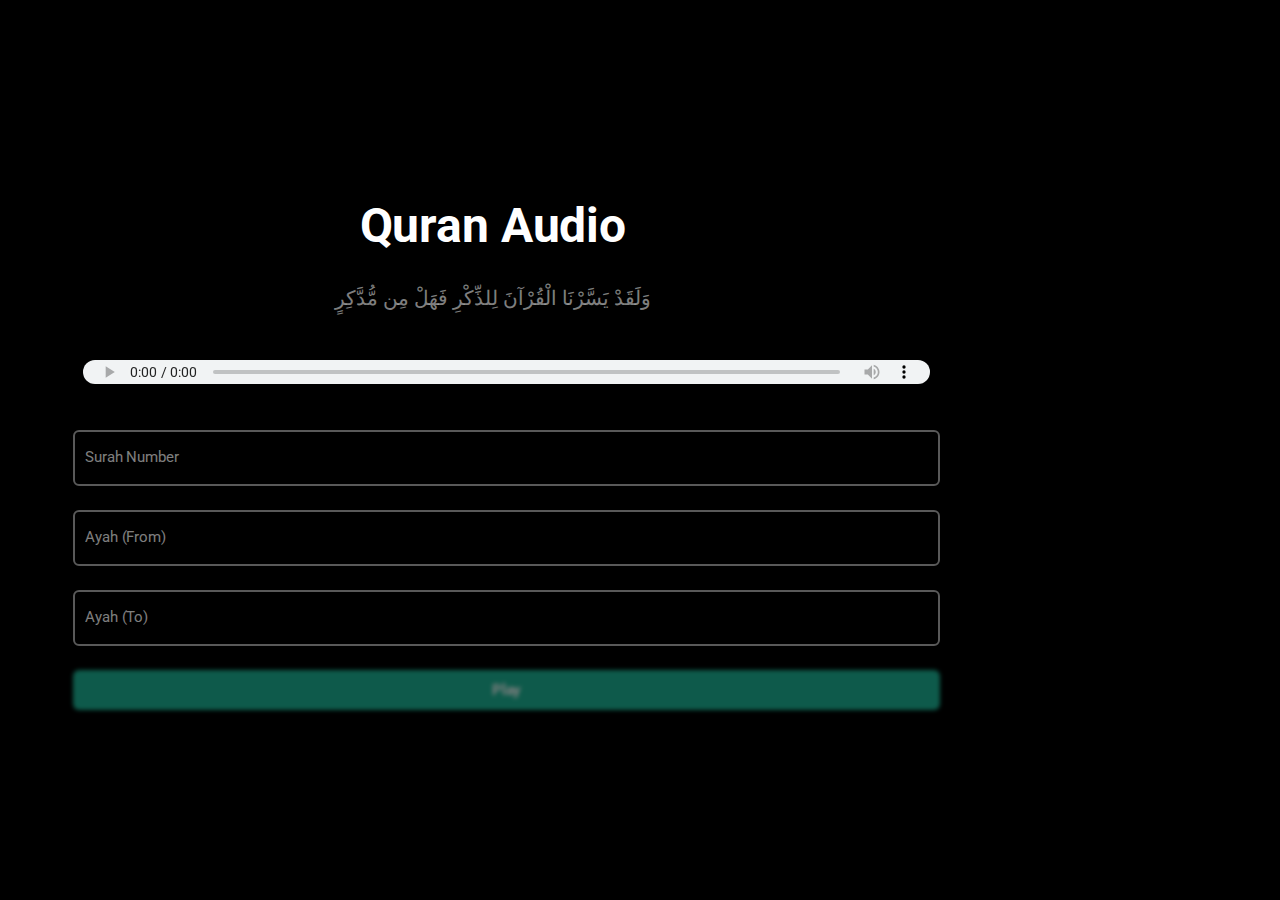
==== index.html @ e2d154de "Initial commit" ====
<!DOCTYPE HTML>
<html>
	<head>
		<title>Quran Audio</title>
		<meta charset="utf-8" />
		<meta name="viewport" content="width=device-width, initial-scale=1, user-scalable=no" />
		<!--[if lte IE 8]><script src="assets/js/ie/html5shiv.js"></script><![endif]-->
		<link rel="stylesheet" href="css/styles.css" />
	</head>
	<body>

		<!-- Header -->
			<header id="header">
				<h1>Quran Audio</h1>
				<p>وَلَقَدْ يَسَّرْنَا الْقُرْآنَ لِلذِّكْرِ فَهَلْ مِن مُّدَّكِرٍ</p>
			</header>

		<!-- Signup Form -->
			<!--form id="signup-form" action="#"-->
				<div class="container">
				<ul>


				<li>
				<div class="grid grid-2">
				<audio  id="AudPlayer" controls preload="auto"></audio>
				</div>
			</li>

				<li>
				<div class="grid grid-2">
				<input id="surah" type="text" placeholder="Surah Number" required onkeyup="chkVals()">
				</div>
				</li>

				<li>
				<div class="grid grid-2">
				<input id="ayaFrm" type="text" placeholder="Ayah (From)" required onkeyup="chkVals()">
				</div>
				</li>

				<li>
				<div class="grid grid-2">
				<input id="ayaTo" type="text" placeholder="Ayah (To)" onfocus="this.value = this.value;">
				</div>
				</li>

				<li>
				<div id="playBtnDiv" class="grid grid-2">
				<input id="playBtn" type="submit" value="Play" onclick="startPlaying()" disabled/>
				</div>
				</li>

        <li>
				<div id="stpBtnDiv" class="grid grid-2">
				<input id="stopBtn" type="submit" value="Stop" onclick="stopAud()" display="none"/>
				</div>
				</li>
			</div>
			<!--ul class="playlist" hidden>
					<li audiourl="http://everyayah.com/data/Alafasy_64kbps/001001.mp3"  artist="Artist 1">0111.mp3</li>
					<li audiourl="http://everyayah.com/data/Alafasy_64kbps/001002.mp3"  artist="Artist 2">02.mp3</li>
					<li audiourl="http://everyayah.com/data/Alafasy_64kbps/001003.mp3"  artist="Artist 3">03.mp3</li>
					<li audiourl="http://everyayah.com/data/Alafasy_64kbps/001004.mp3"  artist="Artist 4">04.mp3</li>
					<li audiourl="http://everyayah.com/data/Alafasy_64kbps/001005.mp3"  artist="Artist 5">05.mp3</li>
					<li audiourl="http://everyayah.com/data/Alafasy_64kbps/001006.mp3"  artist="Artist 6">06.mp3</li>
					<li audiourl="http://everyayah.com/data/Alafasy_64kbps/001007.mp3"  artist="Artist 7">07.mp3</li>
			</ul-->







			<!--[if lte IE 8]><script src="assets/js/ie/respond.min.js"></script><![endif]-->
			<script src="js/scripts.js"></script>

	</body>
</html>
---- css/styles.css ----
@import url(font-awesome.min.css);
@import url("http://fonts.googleapis.com/css?family=Roboto:400,700");

/*
	Eventually by HTML5 UP
	html5up.net | @n33co
	Free for personal and commercial use under the CCA 3.0 license (html5up.net/license)
*/

/* Reset */

:root {
--white: #afafaf;
--red: #e31b23;
--bodyColor: #292a2b;
--borderFormEls: hsl(0, 0%, 10%);
--bgFormEls: hsl(0, 0%, 14%);
--bgFormElsFocus: hsl(0, 7%, 20%);
}

	html, body, div, span, applet, object, iframe, h1, h2, h3, h4, h5, h6, p, blockquote, pre, a, abbr, acronym, address, big, cite, code, del, dfn, em, img, ins, kbd, q, s, samp, small, strike, strong, sub, sup, tt, var, b, u, i, center, dl, dt, dd, ol, ul, li, fieldset, form, label, legend, table, caption, tbody, tfoot, thead, tr, th, td, article, aside, canvas, details, embed, figure, figcaption, footer, header, hgroup, menu, nav, output, ruby, section, summary, time, mark, audio, video {
		margin: 0;
		padding: 0;
		border: 0;
		font-size: 100%;
		font: inherit;
		vertical-align: baseline;
	}

	article, aside, details, figcaption, figure, footer, header, hgroup, menu, nav, section {
		display: block;
	}

	body {
		line-height: 1;
	}

	ol, ul {
		list-style: none;
	}

	blockquote, q {
		quotes: none;
	}

	blockquote:before, blockquote:after, q:before, q:after {
		content: '';
		content: none;
	}

	table {
		border-collapse: collapse;
		border-spacing: 0;
	}

	body {
		-webkit-text-size-adjust: none;
	}

/* Box Model */

	*, *:before, *:after {
		-moz-box-sizing: border-box;
		-webkit-box-sizing: border-box;
		box-sizing: border-box;
	}

/* Basic */

	@-ms-viewport {
		width: device-width;
	}

	body {
		-ms-overflow-style: scrollbar;
	}

	@media screen and (max-width: 480px) {

		html, body {
			min-width: 320px;
		}

	}

	html, body {
		height: 100%;
		overflow-x: hidden;
		width: 100%;
	}

		@media screen and (max-height: 640px) {

			html, body {
				height: auto;
				min-height: 100%;
			}

		}

	body {
		display: -moz-flex;
		display: -webkit-flex;
		display: -ms-flex;
		display: flex;
		-moz-flex-direction: column;
		-webkit-flex-direction: column;
		-ms-flex-direction: column;
		flex-direction: column;
		-moz-justify-content: center;
		-webkit-justify-content: center;
		-ms-justify-content: center;
		justify-content: center;
		background-color: #000;
		padding: 6em 4em 4em 4em;
	}

		body > * {
			position: relative;
			z-index: 2;
		}

		body.is-loading *, body.is-loading *:before, body.is-loading *:after {
			-moz-animation: none !important;
			-webkit-animation: none !important;
			-ms-animation: none !important;
			animation: none !important;
			-moz-transition: none !important;
			-webkit-transition: none !important;
			-ms-transition: none !important;
			transition: none !important;
		}

		@media screen and (max-width: 1680px) {

			body {
				padding: 6em 3.5em 3.5em 3.5em;
			}

		}

		@media screen and (max-width: 736px) {

			body {
				padding: 5em 2em 2em 2em;
			}

		}

		@media screen and (max-width: 360px) {

			body {
				padding: 5em 1.25em 1.25em 1.25em;
			}

		}

/* BG */

	#bg {
		-moz-transition: opacity 2s ease-in-out;
		-webkit-transition: opacity 2s ease-in-out;
		-ms-transition: opacity 2s ease-in-out;
		transition: opacity 2s ease-in-out;
		height: 100%;
		left: 0;
		opacity: 0.25;
		position: fixed;
		top: 0;
		width: 100%;
		z-index: 1;
	}

		#bg div {
			-moz-transition: opacity 3s ease, visibility 3s;
			-webkit-transition: opacity 3s ease, visibility 3s;
			-ms-transition: opacity 3s ease, visibility 3s;
			transition: opacity 3s ease, visibility 3s;
			background-size: cover;
			height: 100%;
			left: 0;
			opacity: 0;
			position: absolute;
			top: 0;
			visibility: hidden;
			width: 150%;
		}

			#bg div.visible {
				-moz-animation: bg 45s linear infinite;
				-webkit-animation: bg 45s linear infinite;
				-ms-animation: bg 45s linear infinite;
				animation: bg 45s linear infinite;
				opacity: 1;
				visibility: visible;
				z-index: 1;
			}

				#bg div.visible.top {
					z-index: 2;
				}

				@media screen and (max-width: 1280px) {

					#bg div.visible {
						-moz-animation: bg 29.25s linear infinite;
						-webkit-animation: bg 29.25s linear infinite;
						-ms-animation: bg 29.25s linear infinite;
						animation: bg 29.25s linear infinite;
					}

				}

				@media screen and (max-width: 736px) {

					#bg div.visible {
						-moz-animation: bg 18s linear infinite;
						-webkit-animation: bg 18s linear infinite;
						-ms-animation: bg 18s linear infinite;
						animation: bg 18s linear infinite;
					}

				}

			#bg div:only-child {
				-moz-animation-direction: alternate !important;
				-webkit-animation-direction: alternate !important;
				-ms-animation-direction: alternate !important;
				animation-direction: alternate !important;
			}

		body.is-loading #bg {
			opacity: 0;
		}

	@-moz-keyframes bg {
		0% {
			-moz-transform: translateX(0);
			-webkit-transform: translateX(0);
			-ms-transform: translateX(0);
			transform: translateX(0);
		}

		100% {
			-moz-transform: translateX(-25%);
			-webkit-transform: translateX(-25%);
			-ms-transform: translateX(-25%);
			transform: translateX(-25%);
		}
	}

	@-webkit-keyframes bg {
		0% {
			-moz-transform: translateX(0);
			-webkit-transform: translateX(0);
			-ms-transform: translateX(0);
			transform: translateX(0);
		}

		100% {
			-moz-transform: translateX(-25%);
			-webkit-transform: translateX(-25%);
			-ms-transform: translateX(-25%);
			transform: translateX(-25%);
		}
	}

	@-ms-keyframes bg {
		0% {
			-moz-transform: translateX(0);
			-webkit-transform: translateX(0);
			-ms-transform: translateX(0);
			transform: translateX(0);
		}

		100% {
			-moz-transform: translateX(-25%);
			-webkit-transform: translateX(-25%);
			-ms-transform: translateX(-25%);
			transform: translateX(-25%);
		}
	}

	@keyframes bg {
		0% {
			-moz-transform: translateX(0);
			-webkit-transform: translateX(0);
			-ms-transform: translateX(0);
			transform: translateX(0);
		}

		100% {
			-moz-transform: translateX(-25%);
			-webkit-transform: translateX(-25%);
			-ms-transform: translateX(-25%);
			transform: translateX(-25%);
		}
	}

/* Type */

	body, input, select, textarea {
		color: rgba(255, 255, 255, 0.75);
		font-family: "Roboto", sans-serif;
		font-size: 16pt;
		font-weight: 400;
		letter-spacing: -0.01em;
		line-height: 1.65em;
	}

		@media screen and (max-width: 1680px) {

			body, input, select, textarea {
				font-size: 12pt;
			}

		}

		@media screen and (max-width: 1280px) {

			body, input, select, textarea {
				font-size: 11pt;
			}

		}

		@media screen and (max-width: 980px) {

			body, input, select, textarea {
				font-size: 12pt;
			}

		}

		@media screen and (max-width: 736px) {

			body, input, select, textarea {
				font-size: 12pt;
			}

		}

		@media screen and (max-width: 480px) {

			body, input, select, textarea {
				font-size: 12pt;
			}

		}

	a {
		-moz-transition: border-bottom-color 0.2s ease, color 0.2s ease;
		-webkit-transition: border-bottom-color 0.2s ease, color 0.2s ease;
		-ms-transition: border-bottom-color 0.2s ease, color 0.2s ease;
		transition: border-bottom-color 0.2s ease, color 0.2s ease;
		border-bottom: dotted 1px rgba(255, 255, 255, 0.25);
		color: #1cb495;
		text-decoration: none;
	}

		a:hover {
			border-bottom-color: transparent;
			color: #1cb495 !important;
			text-decoration: none;
		}

	strong, b {
		color: #fff;
		font-weight: 700;
	}

	em, i {
		font-style: italic;
	}

	p {
		margin: 0 0 2em 0;
	}

	h1, h2, h3, h4, h5, h6 {
		color: #fff;
		font-weight: 700;
		line-height: 1em;
		margin: 0 0 1em 0;

	}

		h1 a, h2 a, h3 a, h4 a, h5 a, h6 a {
			color: inherit;
			text-decoration: none;
		}

	h1 {
		font-size: 2.5em;
		line-height: 1.25em;
		text-align: center;
		width: 75%;
	}

	h2 {
		font-size: 1.75em;
		line-height: 1.5em;
	}

	h3 {
		font-size: 1.35em;
		line-height: 1.5em;
	}

	h4 {
		font-size: 1.1em;
		line-height: 1.5em;
	}

	h5 {
		font-size: 0.9em;
		line-height: 1.5em;
	}

	h6 {
		font-size: 0.7em;
		line-height: 1.5em;
	}

	sub {
		font-size: 0.8em;
		position: relative;
		top: 0.5em;
	}

	sup {
		font-size: 0.8em;
		position: relative;
		top: -0.5em;
	}

	blockquote {
		border-left: solid 8px rgba(255, 255, 255, 0.35);
		font-style: italic;
		margin: 0 0 2em 0;
		padding: 0.5em 0 0.5em 2em;
	}

	code {
		background: rgba(255, 255, 255, 0.125);
		border-radius: 6px;
		border: solid 2px rgba(255, 255, 255, 0.35);
		font-family: "Courier New", monospace;
		font-size: 0.9em;
		margin: 0 0.25em;
		padding: 0.25em 0.65em;
	}

	pre {
		-webkit-overflow-scrolling: touch;
		font-family: "Courier New", monospace;
		font-size: 0.9em;
		margin: 0 0 2em 0;
	}

		pre code {
			display: block;
			line-height: 1.75em;
			padding: 1em 1.5em;
			overflow-x: auto;
		}

	hr {
		border: 0;
		border-bottom: solid 2px rgba(255, 255, 255, 0.35);
		margin: 2em 0;
	}

		hr.major {
			margin: 3em 0;
		}

/* Section/Article */

	section.special, article.special {
		text-align: center;
	}

	header p {
		color: rgba(255, 255, 255, 0.5);
		position: relative;
		margin: 0 0 1.5em 0;
		text-align: center;
		width: 75%;
	}

	header h2 + p {
		font-size: 1.25em;
		margin-top: -1em;
		line-height: 1.5em;
	}

	header h3 + p {
		font-size: 1.1em;
		margin-top: -0.8em;
		line-height: 1.5em;
	}

	header h4 + p,
	header h5 + p,
	header h6 + p {
		font-size: 0.9em;
		margin-top: -0.6em;
		line-height: 1.5em;
	}

	@media screen and (max-width: 980px) {

		header br {
			display: none;
		}

	}

	@media screen and (max-width: 736px) {

		header br {
			display: inline;
		}

	}

	@media screen and (max-width: 480px) {

		header br {
			display: none;
		}

	}

/* Icon */

	.icon {
		text-decoration: none;
		border-bottom: none;
		position: relative;
	}

		.icon:before {
			-moz-osx-font-smoothing: grayscale;
			-webkit-font-smoothing: antialiased;
			font-family: FontAwesome;
			font-style: normal;
			font-weight: normal;
			text-transform: none !important;
		}

		.icon > .label {
			display: none;
		}

/* List */

	ol {
		list-style: decimal;
		margin: 0 0 2em 0;
		padding-left: 1.25em;
	}

		ol li {
			padding-left: 0.25em;
		}

	ul {
		list-style: disc;
		margin: 0 0 2em 0;
		padding-left: 1em;
	}

		ul li {
			padding-left: 0.5em;
		}

		ul.icons {
			cursor: default;
			list-style: none;
			padding-left: 0;
		}

			ul.icons li {
				display: inline-block;
				padding: 0 1em 0 0;
			}

				ul.icons li:last-child {
					padding-right: 0;
				}

				ul.icons li .icon:before {
					font-size: 1.25em;
				}

				ul.icons li a {
					color: inherit;
				}

/* Form */

	form {
		margin: 0 0 2em 0;
	}

		form .message {
			text-decoration: none;
			-moz-transition: opacity 0.2s ease-in-out, -moz-transform 0.2s ease-in-out;
			-webkit-transition: opacity 0.2s ease-in-out, -webkit-transform 0.2s ease-in-out;
			-ms-transition: opacity 0.2s ease-in-out, -ms-transform 0.2s ease-in-out;
			transition: opacity 0.2s ease-in-out, transform 0.2s ease-in-out;
			-moz-transform: scale(1.05);
			-webkit-transform: scale(1.05);
			-ms-transform: scale(1.05);
			transform: scale(1.05);
			height: 2.75em;
			line-height: 2.75em;
			opacity: 0;
		}

			form .message:before {
				-moz-osx-font-smoothing: grayscale;
				-webkit-font-smoothing: antialiased;
				font-family: FontAwesome;
				font-style: normal;
				font-weight: normal;
				text-transform: none !important;
			}

			form .message:before {
				margin-right: 0.5em;
			}

			form .message.visible {
				-moz-transform: scale(1);
				-webkit-transform: scale(1);
				-ms-transform: scale(1);
				transform: scale(1);
				opacity: 1;
			}

			form .message.success {
				color: #1cb495;
			}

				form .message.success:before {
					content: '\f00c';
				}

			form .message.failure {
				color: #ff2361;
			}

				form .message.failure:before {
					content: '\f119';
				}

	label {
		color: #fff;
		display: block;
		font-size: 0.9em;
		font-weight: 700;
		margin: 0 0 1em 0;
	}

	@-moz-keyframes focus {
		0% {
			-moz-transform: scale(1);
			-webkit-transform: scale(1);
			-ms-transform: scale(1);
			transform: scale(1);
		}

		50% {
			-moz-transform: scale(1.025);
			-webkit-transform: scale(1.025);
			-ms-transform: scale(1.025);
			transform: scale(1.025);
		}

		100% {
			-moz-transform: scale(1);
			-webkit-transform: scale(1);
			-ms-transform: scale(1);
			transform: scale(1);
		}
	}

	@-webkit-keyframes focus {
		0% {
			-moz-transform: scale(1);
			-webkit-transform: scale(1);
			-ms-transform: scale(1);
			transform: scale(1);
		}

		50% {
			-moz-transform: scale(1.025);
			-webkit-transform: scale(1.025);
			-ms-transform: scale(1.025);
			transform: scale(1.025);
		}

		100% {
			-moz-transform: scale(1);
			-webkit-transform: scale(1);
			-ms-transform: scale(1);
			transform: scale(1);
		}
	}

	@-ms-keyframes focus {
		0% {
			-moz-transform: scale(1);
			-webkit-transform: scale(1);
			-ms-transform: scale(1);
			transform: scale(1);
		}

		50% {
			-moz-transform: scale(1.025);
			-webkit-transform: scale(1.025);
			-ms-transform: scale(1.025);
			transform: scale(1.025);
		}

		100% {
			-moz-transform: scale(1);
			-webkit-transform: scale(1);
			-ms-transform: scale(1);
			transform: scale(1);
		}
	}

	@keyframes focus {
		0% {
			-moz-transform: scale(1);
			-webkit-transform: scale(1);
			-ms-transform: scale(1);
			transform: scale(1);
		}

		50% {
			-moz-transform: scale(1.025);
			-webkit-transform: scale(1.025);
			-ms-transform: scale(1.025);
			transform: scale(1.025);
		}

		100% {
			-moz-transform: scale(1);
			-webkit-transform: scale(1);
			-ms-transform: scale(1);
			transform: scale(1);
		}
	}

	input[type="text"],
	input[type="password"],
	input[type="email"],
	select,
	textarea {
		-moz-appearance: none;
		-webkit-appearance: none;
		-ms-appearance: none;
		appearance: none;
		-moz-transform: scale(1);
		-webkit-transform: scale(1);
		-ms-transform: scale(1);
		transform: scale(1);
		-moz-transition: border-color 0.2s ease, background-color 0.2s ease;
		-webkit-transition: border-color 0.2s ease, background-color 0.2s ease;
		-ms-transition: border-color 0.2s ease, background-color 0.2s ease;
		transition: border-color 0.2s ease, background-color 0.2s ease;
		background-color: transparent;
		border-radius: 6px;
		border: none;
		border: solid 2px rgba(255, 255, 255, 0.35);
		color: inherit;
		display: block;
		outline: 0;
		padding: 0 1em;
		text-decoration: none;
		width: 100%;
	}

		input[type="text"]:invalid,
		input[type="password"]:invalid,
		input[type="email"]:invalid,
		select:invalid,
		textarea:invalid {
			box-shadow: none;
		}

		input[type="text"]:focus,
		input[type="password"]:focus,
		input[type="email"]:focus,
		select:focus,
		textarea:focus {
			-moz-animation: focus 0.1s;
			-webkit-animation: focus 0.1s;
			-ms-animation: focus 0.1s;
			animation: focus 0.1s;
			background-color: rgba(255, 255, 255, 0.125);
			border-color: #1cb495;
		}

	.select-wrapper {
		text-decoration: none;
		display: block;
		position: relative;
	}

		.select-wrapper:before {
			-moz-osx-font-smoothing: grayscale;
			-webkit-font-smoothing: antialiased;
			font-family: FontAwesome;
			font-style: normal;
			font-weight: normal;
			text-transform: none !important;
		}

		.select-wrapper:before {
			color: rgba(255, 255, 255, 0.35);
			content: '\f078';
			display: block;
			height: 2.75em;
			line-height: 2.75em;
			pointer-events: none;
			position: absolute;
			right: 0;
			text-align: center;
			top: 0;
			width: 2.75em;
		}

		.select-wrapper select::-ms-expand {
			display: none;
		}

	input[type="text"],
	input[type="password"],
	input[type="email"],
	input[type="submit"],
	audio,
	select {
		width: 75%;
		line-height: 1.5;
		padding: 15px 10px;
		transition: background-color 0.3s cubic-bezier(0.57, 0.21, 0.69, 1.25),
		 transform 0.3s cubic-bezier(0.57, 0.21, 0.69, 1.25);
	}



	textarea {
		padding: 0.75em 1em;
	}

	input[type="checkbox"],
	input[type="radio"] {
		-moz-appearance: none;
		-webkit-appearance: none;
		-ms-appearance: none;
		appearance: none;
		display: block;
		float: left;
		margin-right: -2em;
		opacity: 0;
		width: 1em;
		z-index: -1;
	}

		input[type="checkbox"] + label,
		input[type="radio"] + label {
			text-decoration: none;
			color: rgba(255, 255, 255, 0.75);
			cursor: pointer;
			display: inline-block;
			font-size: 1em;
			font-weight: 400;
			padding-left: 2.4em;
			padding-right: 0.75em;
			position: relative;
		}

			input[type="checkbox"] + label:before,
			input[type="radio"] + label:before {
				-moz-osx-font-smoothing: grayscale;
				-webkit-font-smoothing: antialiased;
				font-family: FontAwesome;
				font-style: normal;
				font-weight: normal;
				text-transform: none !important;
			}

			input[type="checkbox"] + label:before,
			input[type="radio"] + label:before {
				background: rgba(255, 255, 255, 0.125);
				border-radius: 6px;
				border: solid 2px rgba(255, 255, 255, 0.35);
				content: '';
				display: inline-block;
				height: 1.65em;
				left: 0;
				line-height: 1.58125em;
				position: absolute;
				text-align: center;
				top: 0;
				width: 1.65em;
			}

		input[type="checkbox"]:checked + label:before,
		input[type="radio"]:checked + label:before {
			background: #1cb495;
			border-color: #1cb495;
			color: #ffffff;
			content: '\f00c';
		}

		input[type="checkbox"]:focus + label:before,
		input[type="radio"]:focus + label:before {
			border-color: #1cb495;
			box-shadow: 0 0 0 2px #1cb495;
		}

	input[type="checkbox"] + label:before {
		border-radius: 6px;
	}

	input[type="radio"] + label:before {
		border-radius: 100%;
	}

	::-webkit-input-placeholder {
		color: rgba(255, 255, 255, 0.5) !important;
		opacity: 1.0;
	}

	:-moz-placeholder {
		color: rgba(255, 255, 255, 0.5) !important;
		opacity: 1.0;
	}

	::-moz-placeholder {
		color: rgba(255, 255, 255, 0.5) !important;
		opacity: 1.0;
	}

	:-ms-input-placeholder {
		color: rgba(255, 255, 255, 0.5) !important;
		opacity: 1.0;
	}

	.formerize-placeholder {
		color: rgba(255, 255, 255, 0.5) !important;
		opacity: 1.0;
	}

/* Button */

	input[type="submit"],
	input[type="reset"],
	input[type="button"] {
		-moz-appearance: none;
		-webkit-appearance: none;
		-ms-appearance: none;
		appearance: none;
		-moz-transition: background-color 0.2s ease-in-out, color 0.2s ease-in-out, opacity 0.2s ease-in-out;
		-webkit-transition: background-color 0.2s ease-in-out, color 0.2s ease-in-out, opacity 0.2s ease-in-out;
		-ms-transition: background-color 0.2s ease-in-out, color 0.2s ease-in-out, opacity 0.2s ease-in-out;
		transition: background-color 0.2s ease-in-out, color 0.2s ease-in-out, opacity 0.2s ease-in-out;
		background-color: #1cb495;
		border-radius: 6px;
		border: 0;
		color: #ffffff !important;
		cursor: pointer;
		display: inline-block;
		font-weight: 700;
		height: 2.75em;
		line-height: 2.75em;
		padding: 0 1.125em;
		text-align: center;
		text-decoration: none;
		white-space: nowrap;
	}

		input[type="submit"]:hover,
		input[type="reset"]:hover,
		input[type="button"]:hover {
			background-color: #1fcaa7;
		}

		input[type="submit"]:active,
		input[type="reset"]:active,
		input[type="button"]:active{
			background-color: #199e83;
		}

		input[type="submit"].disabled, input[type="submit"]:disabled,
		input[type="reset"].disabled,
		input[type="reset"]:disabled,
		input[type="button"].disabled,
		input[type="button"]:disabled {
			opacity: 0.5;
		}

		@media screen and (max-width: 480px) {

			input[type="submit"],
			input[type="reset"],
			input[type="button"] {
				padding: 0;
			}

		}

/* Header */

	#header h1 {
		font-size: 3.25em;
		margin: 0 0 0.55em 0;
	}

	#header p {
		font-size: 1.35em;
		line-height: 1.65em;
	}

	#header a {
		color: inherit;
	}

	@media screen and (max-width: 736px) {

		#header h1 {
			font-size: 2em;
		}

		#header p {
			font-size: 1em;
		}

	}

	@media screen and (max-width: 480px) {

		#header {
			margin: 0 0 1em 0;
		}

	}

/* Signup Form */

	#signup-form {
		display: -moz-flex;
		display: -webkit-flex;
		display: -ms-flex;
		display: flex;
		position: relative;
	}

		#signup-form input[type="text"],
		#signup-form input[type="password"],
		#signup-form input[type="email"] {
			width: 18em;
		}

		#signup-form > * {
			margin: 0 0 0 1em;
		}

		#signup-form > :first-child {
			margin: 0 0 0 0;
		}

		@media screen and (max-width: 480px) {

			#signup-form {
				-moz-flex-direction: column;
				-webkit-flex-direction: column;
				-ms-flex-direction: column;
				flex-direction: column;
			}

				#signup-form input[type="type"],
				#signup-form input[type="password"],
				#signup-form input[type="email"] {
					width: 100%;
				}

				#signup-form > * {
					margin: 1.25em 0 0 0;
				}

				#signup-form .message {
					bottom: -1.5em;
					font-size: 0.9em;
					height: 1em;
					left: 0;
					line-height: inherit;
					margin-top: 0;
					position: absolute;
				}

		}

/* Footer */

	#footer {
		-moz-transition: opacity 0.5s ease-in-out;
		-webkit-transition: opacity 0.5s ease-in-out;
		-ms-transition: opacity 0.5s ease-in-out;
		transition: opacity 0.5s ease-in-out;
		bottom: 4em;
		color: rgba(255, 255, 255, 0.5);
		left: 4em;
		opacity: 0.5;
		position: absolute;
	}

		#footer .icons {
			margin: 0 0 0.5em 0;
		}

		#footer .copyright {
			font-size: 0.8em;
			list-style: none;
			padding: 0;
		}

			#footer .copyright li {
				border-left: solid 1px rgba(255, 255, 255, 0.25);
				display: inline-block;
				line-height: 1em;
				margin: 0 0 0 0.75em;
				padding: 0 0 0 0.75em;
			}

				#footer .copyright li:first-child {
					border-left: 0;
					margin-left: 0;
					padding-left: 0;
				}

			#footer .copyright a {
				color: inherit;
			}

		#footer:hover {
			opacity: 1;
		}

		#footer > :last-child {
			margin-bottom: 0;
		}

		@media screen and (max-width: 1680px) {

			#footer {
				bottom: 3.5em;
				left: 3.5em;
			}

		}

		@media screen and (max-width: 736px) {

			#footer {
				bottom: 2em;
				left: 2em;
			}

		}

		@media screen and (max-width: 360px) {

			#footer {
				bottom: 1.25em;
				left: 1.25em;
			}

		}

		@media screen and (max-height: 640px) {

			#footer {
				bottom: auto;
				left: auto;
				margin: 1em 0 0 0;
				position: relative;
			}

		}


		/* COMMENT
		–––––––––––––––––––––––––––––––––––––––––––––––––– */
		ul {
list-style: none;
}

li a{color:#eeeedd;background:#333;padding:5px;display:block;}
li a:hover{text-decoration:none;}

li,
.grid > *:not(:last-child) {
margin-bottom: 1.5rem;
}

button {
font-family: inherit;
font-size: 100%;
}

button {
cursor: pointer;
}

button {
width: 100%;
line-height: 1.5;
padding: 15px 10px;
border: 1px solid var(--borderFormEls);
color: var(--white);
background: #199e83;
transition: background-color 0.3s cubic-bezier(0.57, 0.21, 0.69, 1.25),
 transform 0.3s cubic-bezier(0.57, 0.21, 0.69, 1.25);
}


 *:disabled {
cursor: default;
filter: blur(2px);
}



button:disabled {
	opacity: 0.5;
}

button:active{
			background-color: #199e83;
		}

		button:hover {
			background-color: #1fcaa7;
		}


		/* COMMENT
–––––––––––––––––––––––––––––––––––––––––––––––––– */
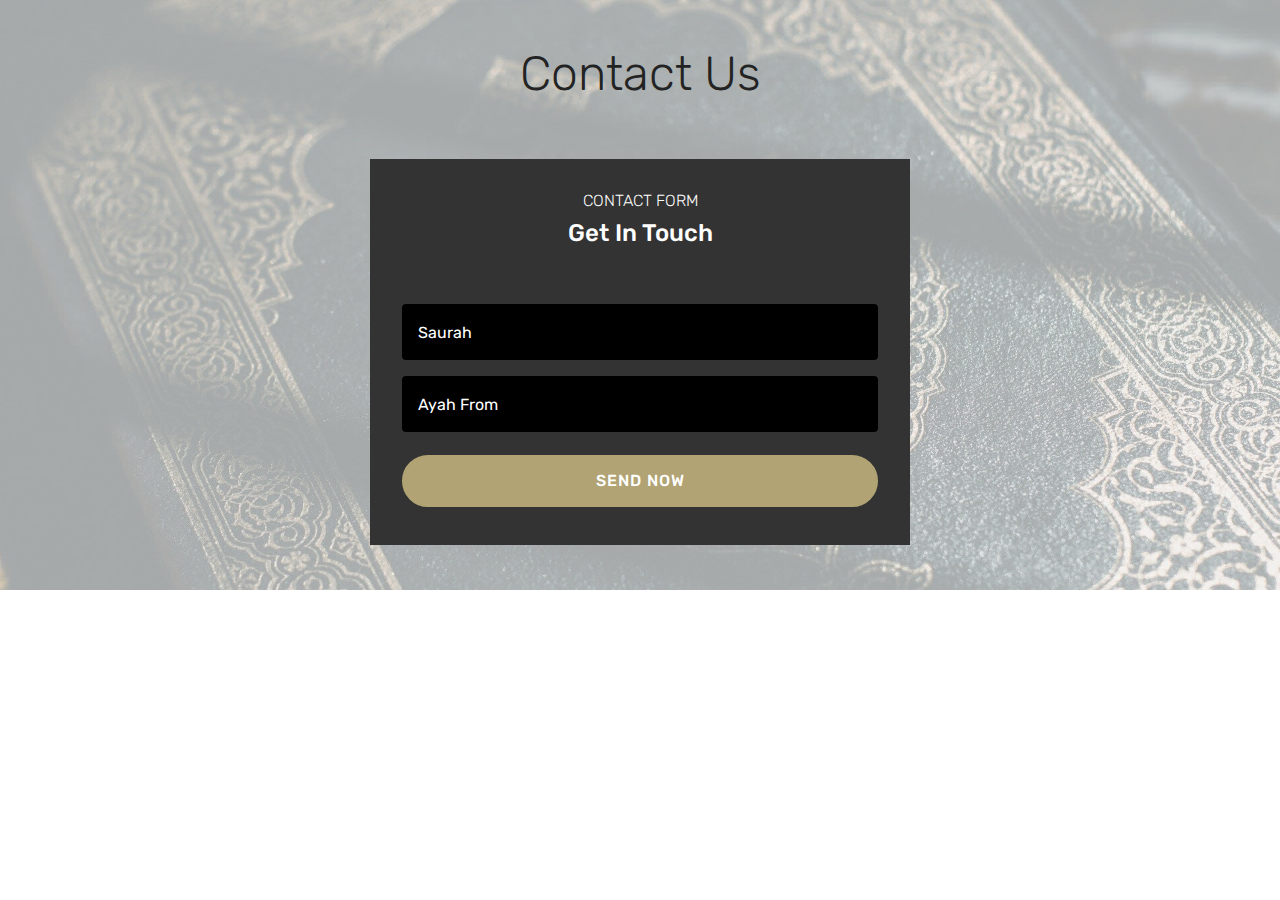
==== commit 7653c173: "ver3-1" ====
--- a/index.html
+++ b/index.html
@@ -1,80 +1,82 @@
-<!DOCTYPE HTML>
-<html>
-	<head>
-		<title>Quran Audio</title>
-		<meta charset="utf-8" />
-		<meta name="viewport" content="width=device-width, initial-scale=1, user-scalable=no" />
-		<!--[if lte IE 8]><script src="assets/js/ie/html5shiv.js"></script><![endif]-->
-		<link rel="stylesheet" href="css/styles.css" />
-	</head>
-	<body>
+<!DOCTYPE html>
+<html  >
+<head>
+  <!-- Site made with Mobirise Website Builder v4.11.6, https://mobirise.com -->
+  <meta charset="UTF-8">
+  <meta http-equiv="X-UA-Compatible" content="IE=edge">
+  <meta name="generator" content="Mobirise v4.11.6, mobirise.com">
+  <meta name="viewport" content="width=device-width, initial-scale=1, minimum-scale=1">
+  <link rel="shortcut icon" href="assets/images/logo4.png" type="image/x-icon">
+  <meta name="description" content="">
+  
+  <title>Home</title>
+  <link rel="stylesheet" href="assets/bootstrap/css/bootstrap.min.css">
+  <link rel="stylesheet" href="assets/bootstrap/css/bootstrap-grid.min.css">
+  <link rel="stylesheet" href="assets/bootstrap/css/bootstrap-reboot.min.css">
+  <link rel="stylesheet" href="assets/tether/tether.min.css">
+  <link rel="stylesheet" href="assets/theme/css/style.css">
+  <link rel="preload" as="style" href="assets/mobirise/css/mbr-additional.css"><link rel="stylesheet" href="assets/mobirise/css/mbr-additional.css" type="text/css">
+  
+  
+  
+</head>
+<body>
+  <section class="extForm cid-rMYNQWbevN" id="extForm9-0">
 
-		<!-- Header -->
-			<header id="header">
-				<h1>Quran Audio</h1>
-				<p>وَلَقَدْ يَسَّرْنَا الْقُرْآنَ لِلذِّكْرِ فَهَلْ مِن مُّدَّكِرٍ</p>
-			</header>
+    
 
-		<!-- Signup Form -->
-			<!--form id="signup-form" action="#"-->
-				<div class="container">
-				<ul>
+    <div class="mbr-overlay" style="opacity: 0.6; background-color: rgb(255, 255, 255);">
+    </div>
+    <div class="container">
+        
+        
+        <h2 class="mbr-section-title main-title mbr-fonts-style align-center pb-5 display-2">
+            Contact Us
+        </h2>
+        <div class="row main-row justify-content-center">
+            <div class="col-md-9 col-lg-6">            
+                <div class="form1" data-form-type="formoid">
+                    <!---Formbuilder Form--->
+                    <form action="https://mobirise.com/" method="POST" class="mbr-form form-with-styler" data-form-title="Mobirise Form"><input type="hidden" name="email" data-form-email="true" value="NIqTXNS1jycMNv5H1jRBSaziqNPm+7mdDbNZUIOB9pllPYa19QdIzQ1d45n2KT90iulaBWHawqIDJ1eN0jcKMCJ0imwAx6UyQbnID4SAgOZX/fYzohNeGj/D1unR5OUn.xlYb1rDI+/BvUcprbBGrrbUauAeNMDMU8sD6j/DQrnXkezesaE4jAe2bV1UGpySRmJW28Za+yhCWGzrXEk6O48CH8RNSksqilB0mYIRH0iFOh28vD1hdxAx8mkrtQdOm">
+                        <div class="row">
+                            <div hidden="hidden" data-form-alert="" class="alert alert-success col-12">Thanks for filling out the form!</div>
+                            <div hidden="hidden" data-form-alert-danger="" class="alert alert-danger col-12"></div>
+                        </div>
+                        <div class="dragArea row">
+                            <div class="col-md-12">
+                                <h3 class="mbr-fonts-style mbr-section-subtitle form-subtitle mbr-fonts-style align-center mbr-white display-4">CONTACT FORM</h3>
+                            </div>
+                            <div class="col-md-12">
+                                <h2 class="mbr-fonts-style mbr-section-title form-title mbr-fonts-style align-center mbr-white pb-5 display-5">Get In Touch</h2>
+                            </div>
+                            <div data-for="name" class="col-md-12 form-group ">
+                                <input type="text" name="name" placeholder="Saurah" data-form-field="Name" class="form-control display-7" required="required" id="name-extForm9-0">
+                            </div>
+                            <div data-for="email" class="col-md-12 form-group ">
+                                <input type="email" name="email" placeholder="Ayah From" data-form-field="Email" class="form-control display-7" required="required" id="email-extForm9-0">
+                            </div>
+                            
+                            
+                            <div class="col-md-12 input-group-btn"><button type="submit" class="btn btn-lg btn-form btn-danger display-4">SEND NOW</button></div>
+                        </div>
+                    </form><!---Formbuilder Form--->
+                </div>
+            </div>
+
+            
+        </div>
+   </div>
+</section>
 
 
-				<li>
-				<div class="grid grid-2">
-				<audio  id="AudPlayer" controls preload="auto"></audio>
-				</div>
-			</li>
-
-				<li>
-				<div class="grid grid-2">
-				<input id="surah" type="text" placeholder="Surah Number" required onkeyup="chkVals()">
-				</div>
-				</li>
-
-				<li>
-				<div class="grid grid-2">
-				<input id="ayaFrm" type="text" placeholder="Ayah (From)" required onkeyup="chkVals()">
-				</div>
-				</li>
-
-				<li>
-				<div class="grid grid-2">
-				<input id="ayaTo" type="text" placeholder="Ayah (To)" onfocus="this.value = this.value;">
-				</div>
-				</li>
-
-				<li>
-				<div id="playBtnDiv" class="grid grid-2">
-				<input id="playBtn" type="submit" value="Play" onclick="startPlaying()" disabled/>
-				</div>
-				</li>
-
-        <li>
-				<div id="stpBtnDiv" class="grid grid-2">
-				<input id="stopBtn" type="submit" value="Stop" onclick="stopAud()" display="none"/>
-				</div>
-				</li>
-			</div>
-			<!--ul class="playlist" hidden>
-					<li audiourl="http://everyayah.com/data/Alafasy_64kbps/001001.mp3"  artist="Artist 1">0111.mp3</li>
-					<li audiourl="http://everyayah.com/data/Alafasy_64kbps/001002.mp3"  artist="Artist 2">02.mp3</li>
-					<li audiourl="http://everyayah.com/data/Alafasy_64kbps/001003.mp3"  artist="Artist 3">03.mp3</li>
-					<li audiourl="http://everyayah.com/data/Alafasy_64kbps/001004.mp3"  artist="Artist 4">04.mp3</li>
-					<li audiourl="http://everyayah.com/data/Alafasy_64kbps/001005.mp3"  artist="Artist 5">05.mp3</li>
-					<li audiourl="http://everyayah.com/data/Alafasy_64kbps/001006.mp3"  artist="Artist 6">06.mp3</li>
-					<li audiourl="http://everyayah.com/data/Alafasy_64kbps/001007.mp3"  artist="Artist 7">07.mp3</li>
-			</ul-->
-
-
-
-
-
-
-
-			<!--[if lte IE 8]><script src="assets/js/ie/respond.min.js"></script><![endif]-->
-			<script src="js/scripts.js"></script>
-
-	</body>
-</html>
+  <section class="engine"><a href="https://mobirise.info/e">how to make a site</a></section><script src="assets/web/assets/jquery/jquery.min.js"></script>
+  <script src="assets/popper/popper.min.js"></script>
+  <script src="assets/bootstrap/js/bootstrap.min.js"></script>
+  <script src="assets/tether/tether.min.js"></script>
+  <script src="assets/smoothscroll/smooth-scroll.js"></script>
+  <script src="assets/theme/js/script.js"></script>
+  <script src="assets/formoid/formoid.min.js"></script>
+  
+  
+</body>
+</html>--- a/assets/theme/css/style.css
+++ b/assets/theme/css/style.css
@@ -0,0 +1,1069 @@
+/*!
+ * Mobirise v4 theme (https://mobirise.com/)
+ * Copyright 2017 Mobirise
+ */
+section {
+  background-color: #eeeeee; }
+
+body {
+  font-style: normal;
+  line-height: 1.5; }
+
+section,
+.container,
+.container-fluid {
+  position: relative;
+  word-wrap: break-word; }
+
+a.mbr-iconfont:hover {
+  text-decoration: none; }
+
+.article .lead p,
+.article .lead ul,
+.article .lead ol,
+.article .lead pre,
+.article .lead blockquote {
+  margin-bottom: 0; }
+
+ul,
+ol,
+pre,
+blockquote {
+  margin-bottom: 2.3125rem; }
+
+pre {
+  background: #f4f4f4;
+  padding: 10px 24px;
+  white-space: pre-wrap; }
+
+.inactive {
+  -webkit-user-select: none;
+  -moz-user-select: none;
+  -ms-user-select: none;
+  user-select: none;
+  pointer-events: none;
+  -webkit-user-drag: none;
+  user-drag: none; }
+
+.mbr-section__comments .row {
+  justify-content: center;
+  -webkit-justify-content: center; }
+
+a {
+  font-style: normal;
+  font-weight: 400;
+  cursor: pointer; }
+  a, a:hover {
+    text-decoration: none; }
+
+figure {
+  margin-bottom: 0; }
+
+body {
+  color: #232323; }
+
+h1,
+h2,
+h3,
+h4,
+h5,
+h6,
+.h1,
+.h2,
+.h3,
+.h4,
+.h5,
+.h6,
+.display-1,
+.display-2,
+.display-3,
+.display-4 {
+  line-height: 1;
+  word-break: break-word;
+  word-wrap: break-word; }
+
+.mbr-section-title {
+  font-style: normal;
+  line-height: 1.2; }
+
+.mbr-section-subtitle {
+  line-height: 1.3; }
+
+.mbr-text {
+  font-style: normal;
+  line-height: 1.6; }
+
+b,
+strong {
+  font-weight: bold; }
+
+blockquote {
+  padding: 10px 0 10px 20px;
+  position: relative;
+  border-left: 2px solid;
+  border-color: #ff3366; }
+
+input:-webkit-autofill, input:-webkit-autofill:hover, input:-webkit-autofill:focus, input:-webkit-autofill:active {
+  transition-delay: 9999s;
+  transition-property: background-color, color; }
+
+textarea[type='hidden'] {
+  display: none; }
+
+body {
+  position: relative; }
+
+section {
+  background-position: 50% 50%;
+  background-repeat: no-repeat;
+  background-size: cover; }
+  section .mbr-background-video,
+  section .mbr-background-video-preview {
+    position: absolute;
+    bottom: 0;
+    left: 0;
+    right: 0;
+    top: 0; }
+
+.hidden {
+  visibility: hidden; }
+
+.mbr-z-index20 {
+  z-index: 20; }
+
+/*! Base colors */
+.mbr-white {
+  color: #ffffff; }
+
+.mbr-black {
+  color: #000000; }
+
+.mbr-bg-white {
+  background-color: #ffffff; }
+
+.mbr-bg-black {
+  background-color: #000000; }
+
+/*! Text-aligns */
+.align-left {
+  text-align: left; }
+
+.align-center {
+  text-align: center; }
+
+.align-right {
+  text-align: right; }
+
+@media (max-width: 767px) {
+  .align-left,
+  .align-center,
+  .align-right,
+  .mbr-section-btn,
+  .mbr-section-title {
+    text-align: center; } }
+/*! Font-weight  */
+.mbr-light {
+  font-weight: 300; }
+
+.mbr-regular {
+  font-weight: 400; }
+
+.mbr-semibold {
+  font-weight: 500; }
+
+.mbr-bold {
+  font-weight: 700; }
+
+/*! Media  */
+.media-size-item {
+  -webkit-flex: 1 1 auto;
+  -moz-flex: 1 1 auto;
+  -ms-flex: 1 1 auto;
+  -o-flex: 1 1 auto;
+  flex: 1 1 auto; }
+
+.media-content {
+  -webkit-flex-basis: 100%;
+  flex-basis: 100%; }
+
+.media-container-row {
+  display: -ms-flexbox;
+  display: -webkit-flex;
+  display: flex;
+  -webkit-flex-direction: row;
+  -ms-flex-direction: row;
+  flex-direction: row;
+  -webkit-flex-wrap: wrap;
+  -ms-flex-wrap: wrap;
+  flex-wrap: wrap;
+  -webkit-justify-content: center;
+  -ms-flex-pack: center;
+  justify-content: center;
+  -webkit-align-content: center;
+  -ms-flex-line-pack: center;
+  align-content: center;
+  -webkit-align-items: start;
+  -ms-flex-align: start;
+  align-items: start; }
+  .media-container-row .media-size-item {
+    width: 400px; }
+
+.media-container-column {
+  display: -ms-flexbox;
+  display: -webkit-flex;
+  display: flex;
+  -webkit-flex-direction: column;
+  -ms-flex-direction: column;
+  flex-direction: column;
+  -webkit-flex-wrap: wrap;
+  -ms-flex-wrap: wrap;
+  flex-wrap: wrap;
+  -webkit-justify-content: center;
+  -ms-flex-pack: center;
+  justify-content: center;
+  -webkit-align-content: center;
+  -ms-flex-line-pack: center;
+  align-content: center;
+  -webkit-align-items: stretch;
+  -ms-flex-align: stretch;
+  align-items: stretch; }
+  .media-container-column > * {
+    width: 100%; }
+
+@media (min-width: 992px) {
+  .media-container-row {
+    -webkit-flex-wrap: nowrap;
+    -ms-flex-wrap: nowrap;
+    flex-wrap: nowrap; } }
+figure {
+  overflow: hidden; }
+
+figure[mbr-media-size] {
+  transition: width 0.1s; }
+
+.mbr-figure img,
+.mbr-figure iframe {
+  display: block;
+  width: 100%; }
+
+.card {
+  background-color: transparent;
+  border: none; }
+
+.card-box {
+  width: 100%; }
+
+.card-img {
+  text-align: center;
+  flex-shrink: 0;
+  -webkit-flex-shrink: 0; }
+
+.media {
+  max-width: 100%;
+  margin: 0 auto; }
+
+.mbr-figure {
+  -ms-flex-item-align: center;
+  -ms-grid-row-align: center;
+  -webkit-align-self: center;
+  align-self: center; }
+
+.media-container > div {
+  max-width: 100%; }
+
+.mbr-figure img,
+.card-img img {
+  width: 100%; }
+
+@media (max-width: 991px) {
+  .media-size-item {
+    width: auto !important; }
+
+  .media {
+    width: auto; }
+
+  .mbr-figure {
+    width: 100% !important; } }
+/*! Buttons */
+.btn {
+  font-weight: 500;
+  border-width: 2px;
+  font-style: normal;
+  letter-spacing: 1px;
+  margin: .4rem .8rem;
+  white-space: normal;
+  -webkit-transition: all .3s ease-in-out;
+  -moz-transition: all .3s ease-in-out;
+  transition: all .3s ease-in-out;
+  display: inline-flex;
+  align-items: center;
+  justify-content: center;
+  word-break: break-word;
+  -webkit-align-items: center;
+  -webkit-justify-content: center;
+  display: -webkit-inline-flex; }
+
+.btn-sm {
+  font-weight: 500;
+  letter-spacing: 1px;
+  -webkit-transition: all .3s ease-in-out;
+  -moz-transition: all .3s ease-in-out;
+  transition: all .3s ease-in-out; }
+
+.btn-md {
+  font-weight: 500;
+  letter-spacing: 1px;
+  margin: .4rem .8rem !important;
+  -webkit-transition: all .3s ease-in-out;
+  -moz-transition: all .3s ease-in-out;
+  transition: all .3s ease-in-out; }
+
+.btn-lg {
+  font-weight: 500;
+  letter-spacing: 1px;
+  margin: .4rem .8rem !important;
+  -webkit-transition: all .3s ease-in-out;
+  -moz-transition: all .3s ease-in-out;
+  transition: all .3s ease-in-out; }
+
+.mbr-section-btn {
+  margin-left: -0.25rem;
+  margin-right: -0.25rem;
+  font-size: 0; }
+
+nav .mbr-section-btn {
+  margin-left: 0rem;
+  margin-right: 0rem; }
+
+.btn-form {
+  border-radius: 0; }
+  .btn-form:hover {
+    cursor: pointer; }
+
+/*! Btn icon margin */
+.btn .mbr-iconfont,
+.btn.btn-sm .mbr-iconfont {
+  cursor: pointer;
+  margin-right: 0.5rem; }
+
+.btn.btn-md .mbr-iconfont,
+.btn.btn-md .mbr-iconfont {
+  margin-right: 0.8rem; }
+
+.mbr-regular {
+  font-weight: 400; }
+
+.mbr-semibold {
+  font-weight: 500; }
+
+.mbr-bold {
+  font-weight: 700; }
+
+[type='submit'] {
+  -webkit-appearance: none; }
+
+/*! Full-screen */
+.mbr-fullscreen .mbr-overlay {
+  min-height: 100vh; }
+
+.mbr-fullscreen {
+  display: flex;
+  display: -webkit-flex;
+  display: -moz-flex;
+  display: -ms-flex;
+  display: -o-flex;
+  align-items: center;
+  -webkit-align-items: center;
+  min-height: 100vh;
+  padding-top: 3rem;
+  padding-bottom: 3rem; }
+
+/*! Map */
+.map {
+  height: 25rem;
+  position: relative; }
+  .map iframe {
+    width: 100%;
+    height: 100%; }
+
+.mbr-overlay {
+  background-color: #000;
+  bottom: 0;
+  left: 0;
+  opacity: .5;
+  position: absolute;
+  right: 0;
+  top: 0;
+  z-index: 0;
+  pointer-events: none; }
+
+/* Form */
+blockquote {
+  font-style: italic;
+  padding: 10px 0 10px 20px;
+  font-size: 1.09rem;
+  position: relative;
+  border-width: 3px; }
+
+.form-control {
+  background-color: #f5f5f5;
+  box-shadow: none;
+  color: #565656;
+  line-height: 1.43;
+  min-height: 3.5em;
+  padding: 1.07em .5em; }
+  .form-control, .form-control:focus {
+    border: 1px solid #e8e8e8; }
+  .form-active .form-control:invalid {
+    border-color: red; }
+
+.form-control-label {
+  position: relative;
+  cursor: pointer;
+  margin-bottom: .357em;
+  padding: 0; }
+
+.alert {
+  color: #ffffff;
+  border-radius: 0;
+  border: 0;
+  font-size: .875rem;
+  line-height: 1.5;
+  margin-bottom: 1.875rem;
+  padding: 1.25rem;
+  position: relative; }
+  .alert.alert-form::after {
+    background-color: inherit;
+    bottom: -7px;
+    content: "";
+    display: block;
+    height: 14px;
+    left: 50%;
+    margin-left: -7px;
+    position: absolute;
+    transform: rotate(45deg);
+    width: 14px;
+    -webkit-transform: rotate(45deg); }
+
+.form-asterisk {
+  font-family: initial;
+  position: absolute;
+  top: -2px;
+  font-weight: normal; }
+
+/*! Scroll to top arrow */
+#scrollToTop a i:before {
+  content: '';
+  position: absolute;
+  height: 40%;
+  top: 25%;
+  background: #fff;
+  width: 2px;
+  left: calc(50% - 1px); }
+#scrollToTop a i:after {
+  content: '';
+  position: absolute;
+  display: block;
+  border-top: 2px solid #fff;
+  border-right: 2px solid #fff;
+  width: 40%;
+  height: 40%;
+  left: 30%;
+  bottom: 30%;
+  transform: rotate(135deg);
+  -webkit-transform: rotate(135deg); }
+
+.mbr-arrow-up {
+  bottom: 25px;
+  right: 90px;
+  position: fixed;
+  text-align: right;
+  z-index: 5000;
+  color: #ffffff;
+  font-size: 32px;
+  transform: rotate(180deg);
+  -webkit-transform: rotate(180deg); }
+
+.mbr-arrow-up a {
+  background: rgba(0, 0, 0, 0.2);
+  border-radius: 3px;
+  color: #fff;
+  display: inline-block;
+  height: 60px;
+  width: 60px;
+  outline-style: none !important;
+  position: relative;
+  text-decoration: none;
+  transition: all 0.3s ease-in-out;
+  cursor: pointer;
+  text-align: center; }
+  .mbr-arrow-up a:hover {
+    background-color: rgba(0, 0, 0, 0.4); }
+  .mbr-arrow-up a i {
+    line-height: 60px; }
+
+.mbr-arrow-up-icon {
+  display: block;
+  color: #fff; }
+
+.mbr-arrow-up-icon::before {
+  content: '\203a';
+  display: inline-block;
+  font-family: serif;
+  font-size: 32px;
+  line-height: 1;
+  font-style: normal;
+  position: relative;
+  top: 6px;
+  left: -4px;
+  -webkit-transform: rotate(-90deg);
+  transform: rotate(-90deg); }
+
+/*! Arrow Down */
+.mbr-arrow {
+  position: absolute;
+  bottom: 45px;
+  left: 50%;
+  width: 60px;
+  height: 60px;
+  cursor: pointer;
+  background-color: rgba(80, 80, 80, 0.5);
+  border-radius: 50%;
+  -webkit-transform: translateX(-50%);
+  transform: translateX(-50%); }
+  .mbr-arrow > a {
+    display: inline-block;
+    text-decoration: none;
+    outline-style: none;
+    -webkit-animation: arrowdown 1.7s ease-in-out infinite;
+    animation: arrowdown 1.7s ease-in-out infinite; }
+    .mbr-arrow > a > i {
+      position: absolute;
+      top: -2px;
+      left: 15px;
+      font-size: 2rem; }
+
+@keyframes arrowdown {
+  0% {
+    transform: translateY(0px);
+    -webkit-transform: translateY(0px); }
+  50% {
+    transform: translateY(-5px);
+    -webkit-transform: translateY(-5px); }
+  100% {
+    transform: translateY(0px);
+    -webkit-transform: translateY(0px); } }
+@-webkit-keyframes arrowdown {
+  0% {
+    transform: translateY(0px);
+    -webkit-transform: translateY(0px); }
+  50% {
+    transform: translateY(-5px);
+    -webkit-transform: translateY(-5px); }
+  100% {
+    transform: translateY(0px);
+    -webkit-transform: translateY(0px); } }
+@media (max-width: 500px) {
+  .mbr-arrow-up {
+    left: 50%;
+    right: auto;
+    transform: translateX(-50%) rotate(180deg);
+    -webkit-transform: translateX(-50%) rotate(180deg); } }
+/*Gradients animation*/
+@keyframes gradient-animation {
+  from {
+    background-position: 0% 100%;
+    animation-timing-function: ease-in-out; }
+  to {
+    background-position: 100% 0%;
+    animation-timing-function: ease-in-out; } }
+@-webkit-keyframes gradient-animation {
+  from {
+    background-position: 0% 100%;
+    animation-timing-function: ease-in-out; }
+  to {
+    background-position: 100% 0%;
+    animation-timing-function: ease-in-out; } }
+.bg-gradient {
+  background-size: 200% 200%;
+  animation: gradient-animation 5s infinite alternate;
+  -webkit-animation: gradient-animation 5s infinite alternate; }
+
+.menu .navbar-brand {
+  display: -webkit-flex; }
+  .menu .navbar-brand span {
+    display: flex;
+    display: -webkit-flex; }
+  .menu .navbar-brand .navbar-caption-wrap {
+    display: -webkit-flex; }
+  .menu .navbar-brand .navbar-logo img {
+    display: -webkit-flex; }
+@media (min-width: 768px) and (max-width: 1023px) {
+  .menu .navbar-toggleable-sm .navbar-nav {
+    display: -webkit-box;
+    display: -webkit-flex;
+    display: -ms-flexbox; } }
+@media (max-width: 1023px) {
+  .menu .navbar-collapse {
+    max-height: 93.5vh; }
+    .menu .navbar-collapse.show {
+      overflow: auto; } }
+@media (min-width: 1024px) {
+  .menu .navbar-nav.nav-dropdown {
+    display: -webkit-flex; }
+  .menu .navbar-toggleable-sm .navbar-collapse {
+    display: -webkit-flex !important; }
+  .menu .collapsed .navbar-collapse {
+    max-height: 93.5vh; }
+    .menu .collapsed .navbar-collapse.show {
+      overflow: auto; } }
+@media (max-width: 767px) {
+  .menu .navbar-collapse {
+    max-height: 80vh; } }
+
+/* Others*/
+.note-check a[data-value=Rubik] {
+  font-style: normal; }
+
+.mbr-arrow a {
+  color: #ffffff; }
+
+@media (max-width: 767px) {
+  .mbr-arrow {
+    display: none; } }
+.navbar {
+  display: -webkit-flex;
+  -webkit-flex-wrap: wrap;
+  -webkit-align-items: center;
+  -webkit-justify-content: space-between; }
+
+.navbar-collapse {
+  -webkit-flex-basis: 100%;
+  -webkit-flex-grow: 1;
+  -webkit-align-items: center; }
+
+.nav-dropdown .link {
+  padding: 0.667em 1.667em !important;
+  margin: 0 !important; }
+
+.nav {
+  display: -webkit-flex;
+  -webkit-flex-wrap: wrap; }
+
+.row {
+  display: -webkit-flex;
+  -webkit-flex-wrap: wrap; }
+
+.justify-content-center {
+  -webkit-justify-content: center; }
+
+.form-inline {
+  display: -webkit-flex;
+  -webkit-flex-flow: row wrap;
+  -webkit-align-items: center; }
+
+.card-wrapper {
+  -webkit-flex: 1; }
+
+.carousel-control {
+  z-index: 10;
+  display: -webkit-flex;
+  -webkit-align-items: center;
+  -webkit-justify-content: center; }
+
+.carousel-controls {
+  display: -webkit-flex; }
+
+.media {
+  display: -webkit-flex; }
+
+.form-group:focus {
+  outline: none; }
+
+.jq-selectbox__select {
+  padding: 1.07em 0.5em;
+  position: absolute;
+  top: 0;
+  left: 0;
+  width: 100%; }
+
+.jq-selectbox__dropdown {
+  position: absolute;
+  top: 100% !important;
+  left: 0 !important;
+  width: 100% !important; }
+
+.jq-selectbox__trigger-arrow {
+  transform: translateY(-50%); }
+
+.jq-selectbox li {
+  padding: 1.07em 0.5em; }
+
+input[type='range'] {
+  padding-left: 0 !important;
+  padding-right: 0 !important; }
+
+.modal-dialog,
+.modal-content {
+  height: 100%; }
+
+.modal-dialog .carousel-inner {
+  height: calc(100vh - 1.75rem); }
+  @media (max-width: 575px) {
+    .modal-dialog .carousel-inner {
+      height: calc(100vh - 1rem); } }
+
+.carousel-item {
+  text-align: center; }
+
+.carousel-item img {
+  margin: auto; }
+
+.navbar-toggler {
+  -webkit-align-self: flex-start;
+  -ms-flex-item-align: start;
+  align-self: flex-start;
+  padding: 0.25rem 0.75rem;
+  font-size: 1.25rem;
+  line-height: 1;
+  background: transparent;
+  border: 1px solid transparent;
+  -webkit-border-radius: 0.25rem;
+  border-radius: 0.25rem; }
+
+.navbar-toggler:focus,
+.navbar-toggler:hover {
+  text-decoration: none; }
+
+.navbar-toggler-icon {
+  display: inline-block;
+  width: 1.5em;
+  height: 1.5em;
+  vertical-align: middle;
+  content: '';
+  background: no-repeat center center;
+  -webkit-background-size: 100% 100%;
+  -o-background-size: 100% 100%;
+  background-size: 100% 100%; }
+
+.navbar-toggler-left {
+  position: absolute;
+  left: 1rem; }
+
+.navbar-toggler-right {
+  position: absolute;
+  right: 1rem; }
+
+@media (max-width: 575px) {
+  .navbar-toggleable .navbar-nav .dropdown-menu {
+    position: static;
+    float: none; }
+
+  .navbar-toggleable > .container {
+    padding-right: 0;
+    padding-left: 0; } }
+@media (min-width: 576px) {
+  .navbar-toggleable {
+    -webkit-box-orient: horizontal;
+    -webkit-box-direction: normal;
+    -webkit-flex-direction: row;
+    -ms-flex-direction: row;
+    flex-direction: row;
+    -webkit-flex-wrap: nowrap;
+    -ms-flex-wrap: nowrap;
+    flex-wrap: nowrap;
+    -webkit-box-align: center;
+    -webkit-align-items: center;
+    -ms-flex-align: center;
+    align-items: center; }
+
+  .navbar-toggleable .navbar-nav {
+    -webkit-box-orient: horizontal;
+    -webkit-box-direction: normal;
+    -webkit-flex-direction: row;
+    -ms-flex-direction: row;
+    flex-direction: row; }
+
+  .navbar-toggleable .navbar-nav .nav-link {
+    padding-right: 0.5rem;
+    padding-left: 0.5rem; }
+
+  .navbar-toggleable > .container {
+    display: -webkit-box;
+    display: -webkit-flex;
+    display: -ms-flexbox;
+    display: flex;
+    -webkit-flex-wrap: nowrap;
+    -ms-flex-wrap: nowrap;
+    flex-wrap: nowrap;
+    -webkit-box-align: center;
+    -webkit-align-items: center;
+    -ms-flex-align: center;
+    align-items: center; }
+
+  .navbar-toggleable .navbar-collapse {
+    display: -webkit-box !important;
+    display: -webkit-flex !important;
+    display: -ms-flexbox !important;
+    display: flex !important;
+    width: 100%; }
+
+  .navbar-toggleable .navbar-toggler {
+    display: none; } }
+@media (max-width: 767px) {
+  .navbar-toggleable-sm .navbar-nav .dropdown-menu {
+    position: static;
+    float: none; }
+
+  .navbar-toggleable-sm > .container {
+    padding-right: 0;
+    padding-left: 0; } }
+@media (min-width: 768px) {
+  .navbar-toggleable-sm {
+    -webkit-box-orient: horizontal;
+    -webkit-box-direction: normal;
+    -webkit-flex-direction: row;
+    -ms-flex-direction: row;
+    flex-direction: row;
+    -webkit-flex-wrap: nowrap;
+    -ms-flex-wrap: nowrap;
+    flex-wrap: nowrap;
+    -webkit-box-align: center;
+    -webkit-align-items: center;
+    -ms-flex-align: center;
+    align-items: center; }
+
+  .navbar-toggleable-sm .navbar-nav {
+    -webkit-box-orient: horizontal;
+    -webkit-box-direction: normal;
+    -webkit-flex-direction: row;
+    -ms-flex-direction: row;
+    flex-direction: row; }
+
+  .navbar-toggleable-sm .navbar-nav .nav-link {
+    padding-right: 0.5rem;
+    padding-left: 0.5rem; }
+
+  .navbar-toggleable-sm > .container {
+    display: -webkit-box;
+    display: -webkit-flex;
+    display: -ms-flexbox;
+    display: flex;
+    -webkit-flex-wrap: nowrap;
+    -ms-flex-wrap: nowrap;
+    flex-wrap: nowrap;
+    -webkit-box-align: center;
+    -webkit-align-items: center;
+    -ms-flex-align: center;
+    align-items: center; }
+
+  .navbar-toggleable-sm .navbar-collapse {
+    display: none;
+    width: 100%; }
+
+  .navbar-toggleable-sm .navbar-toggler {
+    display: none; } }
+@media (max-width: 1023px) {
+  .navbar-toggleable-md .navbar-nav .dropdown-menu {
+    position: static;
+    float: none; }
+
+  .navbar-toggleable-md > .container {
+    padding-right: 0;
+    padding-left: 0; } }
+@media (min-width: 1024px) {
+  .navbar-toggleable-md {
+    -webkit-box-orient: horizontal;
+    -webkit-box-direction: normal;
+    -webkit-flex-direction: row;
+    -ms-flex-direction: row;
+    flex-direction: row;
+    -webkit-flex-wrap: nowrap;
+    -ms-flex-wrap: nowrap;
+    flex-wrap: nowrap;
+    -webkit-box-align: center;
+    -webkit-align-items: center;
+    -ms-flex-align: center;
+    align-items: center; }
+
+  .navbar-toggleable-md .navbar-nav {
+    -webkit-box-orient: horizontal;
+    -webkit-box-direction: normal;
+    -webkit-flex-direction: row;
+    -ms-flex-direction: row;
+    flex-direction: row; }
+
+  .navbar-toggleable-md .navbar-nav .nav-link {
+    padding-right: 0.5rem;
+    padding-left: 0.5rem; }
+
+  .navbar-toggleable-md > .container {
+    display: -webkit-box;
+    display: -webkit-flex;
+    display: -ms-flexbox;
+    display: flex;
+    -webkit-flex-wrap: nowrap;
+    -ms-flex-wrap: nowrap;
+    flex-wrap: nowrap;
+    -webkit-box-align: center;
+    -webkit-align-items: center;
+    -ms-flex-align: center;
+    align-items: center; }
+
+  .navbar-toggleable-md .navbar-collapse {
+    display: -webkit-box !important;
+    display: -webkit-flex !important;
+    display: -ms-flexbox !important;
+    display: flex !important;
+    width: 100%; }
+
+  .navbar-toggleable-md .navbar-toggler {
+    display: none; } }
+@media (max-width: 1199px) {
+  .navbar-toggleable-lg .navbar-nav .dropdown-menu {
+    position: static;
+    float: none; }
+
+  .navbar-toggleable-lg > .container {
+    padding-right: 0;
+    padding-left: 0; } }
+@media (min-width: 1200px) {
+  .navbar-toggleable-lg {
+    -webkit-box-orient: horizontal;
+    -webkit-box-direction: normal;
+    -webkit-flex-direction: row;
+    -ms-flex-direction: row;
+    flex-direction: row;
+    -webkit-flex-wrap: nowrap;
+    -ms-flex-wrap: nowrap;
+    flex-wrap: nowrap;
+    -webkit-box-align: center;
+    -webkit-align-items: center;
+    -ms-flex-align: center;
+    align-items: center; }
+
+  .navbar-toggleable-lg .navbar-nav {
+    -webkit-box-orient: horizontal;
+    -webkit-box-direction: normal;
+    -webkit-flex-direction: row;
+    -ms-flex-direction: row;
+    flex-direction: row; }
+
+  .navbar-toggleable-lg .navbar-nav .nav-link {
+    padding-right: 0.5rem;
+    padding-left: 0.5rem; }
+
+  .navbar-toggleable-lg > .container {
+    display: -webkit-box;
+    display: -webkit-flex;
+    display: -ms-flexbox;
+    display: flex;
+    -webkit-flex-wrap: nowrap;
+    -ms-flex-wrap: nowrap;
+    flex-wrap: nowrap;
+    -webkit-box-align: center;
+    -webkit-align-items: center;
+    -ms-flex-align: center;
+    align-items: center; }
+
+  .navbar-toggleable-lg .navbar-collapse {
+    display: -webkit-box !important;
+    display: -webkit-flex !important;
+    display: -ms-flexbox !important;
+    display: flex !important;
+    width: 100%; }
+
+  .navbar-toggleable-lg .navbar-toggler {
+    display: none; } }
+.navbar-toggleable-xl {
+  -webkit-box-orient: horizontal;
+  -webkit-box-direction: normal;
+  -webkit-flex-direction: row;
+  -ms-flex-direction: row;
+  flex-direction: row;
+  -webkit-flex-wrap: nowrap;
+  -ms-flex-wrap: nowrap;
+  flex-wrap: nowrap;
+  -webkit-box-align: center;
+  -webkit-align-items: center;
+  -ms-flex-align: center;
+  align-items: center; }
+
+.navbar-toggleable-xl .navbar-nav .dropdown-menu {
+  position: static;
+  float: none; }
+
+.navbar-toggleable-xl > .container {
+  padding-right: 0;
+  padding-left: 0; }
+
+.navbar-toggleable-xl .navbar-nav {
+  -webkit-box-orient: horizontal;
+  -webkit-box-direction: normal;
+  -webkit-flex-direction: row;
+  -ms-flex-direction: row;
+  flex-direction: row; }
+
+.navbar-toggleable-xl .navbar-nav .nav-link {
+  padding-right: 0.5rem;
+  padding-left: 0.5rem; }
+
+.navbar-toggleable-xl > .container {
+  display: -webkit-box;
+  display: -webkit-flex;
+  display: -ms-flexbox;
+  display: flex;
+  -webkit-flex-wrap: nowrap;
+  -ms-flex-wrap: nowrap;
+  flex-wrap: nowrap;
+  -webkit-box-align: center;
+  -webkit-align-items: center;
+  -ms-flex-align: center;
+  align-items: center; }
+
+.navbar-toggleable-xl .navbar-collapse {
+  display: -webkit-box !important;
+  display: -webkit-flex !important;
+  display: -ms-flexbox !important;
+  display: flex !important;
+  width: 100%; }
+
+.navbar-toggleable-xl .navbar-toggler {
+  display: none; }
+
+.card-img {
+  width: auto; }
+
+.menu .navbar.collapsed:not(.beta-menu) {
+  flex-direction: column;
+  -webkit-flex-direction: column; }
+
+.carousel-item.active,
+.carousel-item-next,
+.carousel-item-prev {
+  display: -webkit-box;
+  display: -webkit-flex;
+  display: -ms-flexbox;
+  display: flex; }
+
+.note-air-layout .dropup .dropdown-menu,
+.note-air-layout .navbar-fixed-bottom .dropdown .dropdown-menu {
+  bottom: initial !important; }
+
+html,
+body {
+  height: auto;
+  min-height: 100vh; }
+
+.dropup .dropdown-toggle::after {
+  display: none; }
+
+/*# sourceMappingURL=style.css.map */
+.engine {
+	position: absolute;
+	text-indent: -2400px;
+	text-align: center;
+	padding: 0;
+	top: 0;
+	left: -2400px;
+}--- a/assets/mobirise/css/mbr-additional.css
+++ b/assets/mobirise/css/mbr-additional.css
@@ -0,0 +1,841 @@
+@import url(https://fonts.googleapis.com/css?family=Rubik:300,300i,400,400i,500,500i,700,700i,900,900i&display=swap);
+
+
+
+
+
+body {
+  font-family: Rubik;
+}
+.display-1 {
+  font-family: 'Rubik', sans-serif;
+  font-size: 4.25rem;
+  font-display: swap;
+}
+.display-1 > .mbr-iconfont {
+  font-size: 6.8rem;
+}
+.display-2 {
+  font-family: 'Rubik', sans-serif;
+  font-size: 3rem;
+  font-display: swap;
+}
+.display-2 > .mbr-iconfont {
+  font-size: 4.8rem;
+}
+.display-4 {
+  font-family: 'Rubik', sans-serif;
+  font-size: 1rem;
+  font-display: swap;
+}
+.display-4 > .mbr-iconfont {
+  font-size: 1.6rem;
+}
+.display-5 {
+  font-family: 'Rubik', sans-serif;
+  font-size: 1.5rem;
+  font-display: swap;
+}
+.display-5 > .mbr-iconfont {
+  font-size: 2.4rem;
+}
+.display-7 {
+  font-family: 'Rubik', sans-serif;
+  font-size: 1rem;
+  font-display: swap;
+}
+.display-7 > .mbr-iconfont {
+  font-size: 1.6rem;
+}
+/* ---- Fluid typography for mobile devices ---- */
+/* 1.4 - font scale ratio ( bootstrap == 1.42857 ) */
+/* 100vw - current viewport width */
+/* (48 - 20)  48 == 48rem == 768px, 20 == 20rem == 320px(minimal supported viewport) */
+/* 0.65 - min scale variable, may vary */
+@media (max-width: 768px) {
+  .display-1 {
+    font-size: 3.4rem;
+    font-size: calc( 2.1374999999999997rem + (4.25 - 2.1374999999999997) * ((100vw - 20rem) / (48 - 20)));
+    line-height: calc( 1.4 * (2.1374999999999997rem + (4.25 - 2.1374999999999997) * ((100vw - 20rem) / (48 - 20))));
+  }
+  .display-2 {
+    font-size: 2.4rem;
+    font-size: calc( 1.7rem + (3 - 1.7) * ((100vw - 20rem) / (48 - 20)));
+    line-height: calc( 1.4 * (1.7rem + (3 - 1.7) * ((100vw - 20rem) / (48 - 20))));
+  }
+  .display-4 {
+    font-size: 0.8rem;
+    font-size: calc( 1rem + (1 - 1) * ((100vw - 20rem) / (48 - 20)));
+    line-height: calc( 1.4 * (1rem + (1 - 1) * ((100vw - 20rem) / (48 - 20))));
+  }
+  .display-5 {
+    font-size: 1.2rem;
+    font-size: calc( 1.175rem + (1.5 - 1.175) * ((100vw - 20rem) / (48 - 20)));
+    line-height: calc( 1.4 * (1.175rem + (1.5 - 1.175) * ((100vw - 20rem) / (48 - 20))));
+  }
+}
+/* Buttons */
+.btn {
+  padding: 1rem 3rem;
+  border-radius: 3px;
+}
+.btn-sm {
+  padding: 0.6rem 1.5rem;
+  border-radius: 3px;
+}
+.btn-md {
+  padding: 1rem 3rem;
+  border-radius: 3px;
+}
+.btn-lg {
+  padding: 1.2rem 3.2rem;
+  border-radius: 3px;
+}
+.bg-primary {
+  background-color: #149dcc !important;
+}
+.bg-success {
+  background-color: #f7ed4a !important;
+}
+.bg-info {
+  background-color: #82786e !important;
+}
+.bg-warning {
+  background-color: #879a9f !important;
+}
+.bg-danger {
+  background-color: #b1a374 !important;
+}
+.btn-primary,
+.btn-primary:active {
+  background-color: #149dcc !important;
+  border-color: #149dcc !important;
+  color: #ffffff !important;
+}
+.btn-primary:hover,
+.btn-primary:focus,
+.btn-primary.focus,
+.btn-primary.active {
+  color: #ffffff !important;
+  background-color: #0d6786 !important;
+  border-color: #0d6786 !important;
+}
+.btn-primary.disabled,
+.btn-primary:disabled {
+  color: #ffffff !important;
+  background-color: #0d6786 !important;
+  border-color: #0d6786 !important;
+}
+.btn-secondary,
+.btn-secondary:active {
+  background-color: #ff3366 !important;
+  border-color: #ff3366 !important;
+  color: #ffffff !important;
+}
+.btn-secondary:hover,
+.btn-secondary:focus,
+.btn-secondary.focus,
+.btn-secondary.active {
+  color: #ffffff !important;
+  background-color: #e50039 !important;
+  border-color: #e50039 !important;
+}
+.btn-secondary.disabled,
+.btn-secondary:disabled {
+  color: #ffffff !important;
+  background-color: #e50039 !important;
+  border-color: #e50039 !important;
+}
+.btn-info,
+.btn-info:active {
+  background-color: #82786e !important;
+  border-color: #82786e !important;
+  color: #ffffff !important;
+}
+.btn-info:hover,
+.btn-info:focus,
+.btn-info.focus,
+.btn-info.active {
+  color: #ffffff !important;
+  background-color: #59524b !important;
+  border-color: #59524b !important;
+}
+.btn-info.disabled,
+.btn-info:disabled {
+  color: #ffffff !important;
+  background-color: #59524b !important;
+  border-color: #59524b !important;
+}
+.btn-success,
+.btn-success:active {
+  background-color: #f7ed4a !important;
+  border-color: #f7ed4a !important;
+  color: #3f3c03 !important;
+}
+.btn-success:hover,
+.btn-success:focus,
+.btn-success.focus,
+.btn-success.active {
+  color: #3f3c03 !important;
+  background-color: #eadd0a !important;
+  border-color: #eadd0a !important;
+}
+.btn-success.disabled,
+.btn-success:disabled {
+  color: #3f3c03 !important;
+  background-color: #eadd0a !important;
+  border-color: #eadd0a !important;
+}
+.btn-warning,
+.btn-warning:active {
+  background-color: #879a9f !important;
+  border-color: #879a9f !important;
+  color: #ffffff !important;
+}
+.btn-warning:hover,
+.btn-warning:focus,
+.btn-warning.focus,
+.btn-warning.active {
+  color: #ffffff !important;
+  background-color: #617479 !important;
+  border-color: #617479 !important;
+}
+.btn-warning.disabled,
+.btn-warning:disabled {
+  color: #ffffff !important;
+  background-color: #617479 !important;
+  border-color: #617479 !important;
+}
+.btn-danger,
+.btn-danger:active {
+  background-color: #b1a374 !important;
+  border-color: #b1a374 !important;
+  color: #ffffff !important;
+}
+.btn-danger:hover,
+.btn-danger:focus,
+.btn-danger.focus,
+.btn-danger.active {
+  color: #ffffff !important;
+  background-color: #8b7d4e !important;
+  border-color: #8b7d4e !important;
+}
+.btn-danger.disabled,
+.btn-danger:disabled {
+  color: #ffffff !important;
+  background-color: #8b7d4e !important;
+  border-color: #8b7d4e !important;
+}
+.btn-white {
+  color: #333333 !important;
+}
+.btn-white,
+.btn-white:active {
+  background-color: #ffffff !important;
+  border-color: #ffffff !important;
+  color: #808080 !important;
+}
+.btn-white:hover,
+.btn-white:focus,
+.btn-white.focus,
+.btn-white.active {
+  color: #808080 !important;
+  background-color: #d9d9d9 !important;
+  border-color: #d9d9d9 !important;
+}
+.btn-white.disabled,
+.btn-white:disabled {
+  color: #808080 !important;
+  background-color: #d9d9d9 !important;
+  border-color: #d9d9d9 !important;
+}
+.btn-black,
+.btn-black:active {
+  background-color: #333333 !important;
+  border-color: #333333 !important;
+  color: #ffffff !important;
+}
+.btn-black:hover,
+.btn-black:focus,
+.btn-black.focus,
+.btn-black.active {
+  color: #ffffff !important;
+  background-color: #0d0d0d !important;
+  border-color: #0d0d0d !important;
+}
+.btn-black.disabled,
+.btn-black:disabled {
+  color: #ffffff !important;
+  background-color: #0d0d0d !important;
+  border-color: #0d0d0d !important;
+}
+.btn-primary-outline,
+.btn-primary-outline:active {
+  background: none;
+  border-color: #0b566f;
+  color: #0b566f;
+}
+.btn-primary-outline:hover,
+.btn-primary-outline:focus,
+.btn-primary-outline.focus,
+.btn-primary-outline.active {
+  color: #ffffff;
+  background-color: #149dcc;
+  border-color: #149dcc;
+}
+.btn-primary-outline.disabled,
+.btn-primary-outline:disabled {
+  color: #ffffff !important;
+  background-color: #149dcc !important;
+  border-color: #149dcc !important;
+}
+.btn-secondary-outline,
+.btn-secondary-outline:active {
+  background: none;
+  border-color: #cc0033;
+  color: #cc0033;
+}
+.btn-secondary-outline:hover,
+.btn-secondary-outline:focus,
+.btn-secondary-outline.focus,
+.btn-secondary-outline.active {
+  color: #ffffff;
+  background-color: #ff3366;
+  border-color: #ff3366;
+}
+.btn-secondary-outline.disabled,
+.btn-secondary-outline:disabled {
+  color: #ffffff !important;
+  background-color: #ff3366 !important;
+  border-color: #ff3366 !important;
+}
+.btn-info-outline,
+.btn-info-outline:active {
+  background: none;
+  border-color: #4b453f;
+  color: #4b453f;
+}
+.btn-info-outline:hover,
+.btn-info-outline:focus,
+.btn-info-outline.focus,
+.btn-info-outline.active {
+  color: #ffffff;
+  background-color: #82786e;
+  border-color: #82786e;
+}
+.btn-info-outline.disabled,
+.btn-info-outline:disabled {
+  color: #ffffff !important;
+  background-color: #82786e !important;
+  border-color: #82786e !important;
+}
+.btn-success-outline,
+.btn-success-outline:active {
+  background: none;
+  border-color: #d2c609;
+  color: #d2c609;
+}
+.btn-success-outline:hover,
+.btn-success-outline:focus,
+.btn-success-outline.focus,
+.btn-success-outline.active {
+  color: #3f3c03;
+  background-color: #f7ed4a;
+  border-color: #f7ed4a;
+}
+.btn-success-outline.disabled,
+.btn-success-outline:disabled {
+  color: #3f3c03 !important;
+  background-color: #f7ed4a !important;
+  border-color: #f7ed4a !important;
+}
+.btn-warning-outline,
+.btn-warning-outline:active {
+  background: none;
+  border-color: #55666b;
+  color: #55666b;
+}
+.btn-warning-outline:hover,
+.btn-warning-outline:focus,
+.btn-warning-outline.focus,
+.btn-warning-outline.active {
+  color: #ffffff;
+  background-color: #879a9f;
+  border-color: #879a9f;
+}
+.btn-warning-outline.disabled,
+.btn-warning-outline:disabled {
+  color: #ffffff !important;
+  background-color: #879a9f !important;
+  border-color: #879a9f !important;
+}
+.btn-danger-outline,
+.btn-danger-outline:active {
+  background: none;
+  border-color: #7a6e45;
+  color: #7a6e45;
+}
+.btn-danger-outline:hover,
+.btn-danger-outline:focus,
+.btn-danger-outline.focus,
+.btn-danger-outline.active {
+  color: #ffffff;
+  background-color: #b1a374;
+  border-color: #b1a374;
+}
+.btn-danger-outline.disabled,
+.btn-danger-outline:disabled {
+  color: #ffffff !important;
+  background-color: #b1a374 !important;
+  border-color: #b1a374 !important;
+}
+.btn-black-outline,
+.btn-black-outline:active {
+  background: none;
+  border-color: #000000;
+  color: #000000;
+}
+.btn-black-outline:hover,
+.btn-black-outline:focus,
+.btn-black-outline.focus,
+.btn-black-outline.active {
+  color: #ffffff;
+  background-color: #333333;
+  border-color: #333333;
+}
+.btn-black-outline.disabled,
+.btn-black-outline:disabled {
+  color: #ffffff !important;
+  background-color: #333333 !important;
+  border-color: #333333 !important;
+}
+.btn-white-outline,
+.btn-white-outline:active,
+.btn-white-outline.active {
+  background: none;
+  border-color: #ffffff;
+  color: #ffffff;
+}
+.btn-white-outline:hover,
+.btn-white-outline:focus,
+.btn-white-outline.focus {
+  color: #333333;
+  background-color: #ffffff;
+  border-color: #ffffff;
+}
+.text-primary {
+  color: #149dcc !important;
+}
+.text-secondary {
+  color: #ff3366 !important;
+}
+.text-success {
+  color: #f7ed4a !important;
+}
+.text-info {
+  color: #82786e !important;
+}
+.text-warning {
+  color: #879a9f !important;
+}
+.text-danger {
+  color: #b1a374 !important;
+}
+.text-white {
+  color: #ffffff !important;
+}
+.text-black {
+  color: #000000 !important;
+}
+a.text-primary:hover,
+a.text-primary:focus {
+  color: #0b566f !important;
+}
+a.text-secondary:hover,
+a.text-secondary:focus {
+  color: #cc0033 !important;
+}
+a.text-success:hover,
+a.text-success:focus {
+  color: #d2c609 !important;
+}
+a.text-info:hover,
+a.text-info:focus {
+  color: #4b453f !important;
+}
+a.text-warning:hover,
+a.text-warning:focus {
+  color: #55666b !important;
+}
+a.text-danger:hover,
+a.text-danger:focus {
+  color: #7a6e45 !important;
+}
+a.text-white:hover,
+a.text-white:focus {
+  color: #b3b3b3 !important;
+}
+a.text-black:hover,
+a.text-black:focus {
+  color: #4d4d4d !important;
+}
+.alert-success {
+  background-color: #70c770;
+}
+.alert-info {
+  background-color: #82786e;
+}
+.alert-warning {
+  background-color: #879a9f;
+}
+.alert-danger {
+  background-color: #b1a374;
+}
+.mbr-section-btn a.btn:not(.btn-form) {
+  border-radius: 100px;
+}
+.mbr-section-btn a.btn:not(.btn-form):hover,
+.mbr-section-btn a.btn:not(.btn-form):focus {
+  box-shadow: none !important;
+}
+.mbr-section-btn a.btn:not(.btn-form):hover,
+.mbr-section-btn a.btn:not(.btn-form):focus {
+  box-shadow: 0 10px 40px 0 rgba(0, 0, 0, 0.2) !important;
+  -webkit-box-shadow: 0 10px 40px 0 rgba(0, 0, 0, 0.2) !important;
+}
+.mbr-gallery-filter li a {
+  border-radius: 100px !important;
+}
+.mbr-gallery-filter li.active .btn {
+  background-color: #149dcc;
+  border-color: #149dcc;
+  color: #ffffff;
+}
+.mbr-gallery-filter li.active .btn:focus {
+  box-shadow: none;
+}
+.nav-tabs .nav-link {
+  border-radius: 100px !important;
+}
+a,
+a:hover {
+  color: #149dcc;
+}
+.mbr-plan-header.bg-primary .mbr-plan-subtitle,
+.mbr-plan-header.bg-primary .mbr-plan-price-desc {
+  color: #b4e6f8;
+}
+.mbr-plan-header.bg-success .mbr-plan-subtitle,
+.mbr-plan-header.bg-success .mbr-plan-price-desc {
+  color: #ffffff;
+}
+.mbr-plan-header.bg-info .mbr-plan-subtitle,
+.mbr-plan-header.bg-info .mbr-plan-price-desc {
+  color: #beb8b2;
+}
+.mbr-plan-header.bg-warning .mbr-plan-subtitle,
+.mbr-plan-header.bg-warning .mbr-plan-price-desc {
+  color: #ced6d8;
+}
+.mbr-plan-header.bg-danger .mbr-plan-subtitle,
+.mbr-plan-header.bg-danger .mbr-plan-price-desc {
+  color: #dfd9c6;
+}
+/* Scroll to top button*/
+.scrollToTop_wraper {
+  display: none;
+}
+.form-control {
+  font-family: 'Rubik', sans-serif;
+  font-size: 1rem;
+  font-display: swap;
+}
+.form-control > .mbr-iconfont {
+  font-size: 1.6rem;
+}
+blockquote {
+  border-color: #149dcc;
+}
+/* Forms */
+.mbr-form .btn {
+  margin: .4rem 0;
+}
+.mbr-form .input-group-btn a.btn {
+  border-radius: 100px !important;
+}
+.mbr-form .input-group-btn a.btn:hover {
+  box-shadow: 0 10px 40px 0 rgba(0, 0, 0, 0.2);
+}
+.mbr-form .input-group-btn button[type="submit"] {
+  border-radius: 100px !important;
+  padding: 1rem 3rem;
+}
+.mbr-form .input-group-btn button[type="submit"]:hover {
+  box-shadow: 0 10px 40px 0 rgba(0, 0, 0, 0.2);
+}
+.form2 .form-control {
+  border-top-left-radius: 100px;
+  border-bottom-left-radius: 100px;
+}
+.form2 .input-group-btn a.btn {
+  border-top-left-radius: 0 !important;
+  border-bottom-left-radius: 0 !important;
+}
+.form2 .input-group-btn button[type="submit"] {
+  border-top-left-radius: 0 !important;
+  border-bottom-left-radius: 0 !important;
+}
+.form3 input[type="email"] {
+  border-radius: 100px !important;
+}
+@media (max-width: 349px) {
+  .form2 input[type="email"] {
+    border-radius: 100px !important;
+  }
+  .form2 .input-group-btn a.btn {
+    border-radius: 100px !important;
+  }
+  .form2 .input-group-btn button[type="submit"] {
+    border-radius: 100px !important;
+  }
+}
+@media (max-width: 767px) {
+  .btn {
+    font-size: .75rem !important;
+  }
+  .btn .mbr-iconfont {
+    font-size: 1rem !important;
+  }
+}
+/* Footer */
+.mbr-footer-content li::before,
+.mbr-footer .mbr-contacts li::before {
+  background: #149dcc;
+}
+.mbr-footer-content li a:hover,
+.mbr-footer .mbr-contacts li a:hover {
+  color: #149dcc;
+}
+.footer3 input[type="email"],
+.footer4 input[type="email"] {
+  border-radius: 100px !important;
+}
+.footer3 .input-group-btn a.btn,
+.footer4 .input-group-btn a.btn {
+  border-radius: 100px !important;
+}
+.footer3 .input-group-btn button[type="submit"],
+.footer4 .input-group-btn button[type="submit"] {
+  border-radius: 100px !important;
+}
+/* Headers*/
+.header13 .form-inline input[type="email"],
+.header14 .form-inline input[type="email"] {
+  border-radius: 100px;
+}
+.header13 .form-inline input[type="text"],
+.header14 .form-inline input[type="text"] {
+  border-radius: 100px;
+}
+.header13 .form-inline input[type="tel"],
+.header14 .form-inline input[type="tel"] {
+  border-radius: 100px;
+}
+.header13 .form-inline a.btn,
+.header14 .form-inline a.btn {
+  border-radius: 100px;
+}
+.header13 .form-inline button,
+.header14 .form-inline button {
+  border-radius: 100px !important;
+}
+@media screen and (-ms-high-contrast: active), (-ms-high-contrast: none) {
+  .card-wrapper {
+    flex: auto !important;
+  }
+}
+.jq-selectbox li:hover,
+.jq-selectbox li.selected {
+  background-color: #149dcc;
+  color: #ffffff;
+}
+.jq-selectbox .jq-selectbox__trigger-arrow,
+.jq-number__spin.minus:after,
+.jq-number__spin.plus:after {
+  transition: 0.4s;
+  border-top-color: currentColor;
+  border-bottom-color: currentColor;
+}
+.jq-selectbox:hover .jq-selectbox__trigger-arrow,
+.jq-number__spin.minus:hover:after,
+.jq-number__spin.plus:hover:after {
+  border-top-color: #149dcc;
+  border-bottom-color: #149dcc;
+}
+.xdsoft_datetimepicker .xdsoft_calendar td.xdsoft_default,
+.xdsoft_datetimepicker .xdsoft_calendar td.xdsoft_current,
+.xdsoft_datetimepicker .xdsoft_timepicker .xdsoft_time_box > div > div.xdsoft_current {
+  color: #ffffff !important;
+  background-color: #149dcc !important;
+  box-shadow: none !important;
+}
+.xdsoft_datetimepicker .xdsoft_calendar td:hover,
+.xdsoft_datetimepicker .xdsoft_timepicker .xdsoft_time_box > div > div:hover {
+  color: #ffffff !important;
+  background: #ff3366 !important;
+  box-shadow: none !important;
+}
+.lazy-bg {
+  background-image: none !important;
+}
+.lazy-placeholder:not(section),
+.lazy-none {
+  display: block;
+  position: relative;
+  padding-bottom: 56.25%;
+}
+iframe.lazy-placeholder,
+.lazy-placeholder:after {
+  content: '';
+  position: absolute;
+  width: 100px;
+  height: 100px;
+  background: transparent no-repeat center;
+  background-size: contain;
+  top: 50%;
+  left: 50%;
+  transform: translateX(-50%) translateY(-50%);
+  background-image: url("data:image/svg+xml;charset=UTF-8,%3csvg width='32' height='32' viewBox='0 0 64 64' xmlns='http://www.w3.org/2000/svg' stroke='%23149dcc' %3e%3cg fill='none' fill-rule='evenodd'%3e%3cg transform='translate(16 16)' stroke-width='2'%3e%3ccircle stroke-opacity='.5' cx='16' cy='16' r='16'/%3e%3cpath d='M32 16c0-9.94-8.06-16-16-16'%3e%3canimateTransform attributeName='transform' type='rotate' from='0 16 16' to='360 16 16' dur='1s' repeatCount='indefinite'/%3e%3c/path%3e%3c/g%3e%3c/g%3e%3c/svg%3e");
+}
+section.lazy-placeholder:after {
+  opacity: 0.3;
+}
+.cid-rMYNQWbevN {
+  padding-top: 45px;
+  padding-bottom: 45px;
+  background-image: url("../../../assets/images/mbr-1920x1280.jpg");
+}
+.cid-rMYNQWbevN .card .card-img img {
+  transition: all .5s;
+}
+.cid-rMYNQWbevN .card .card-wrapper:hover .card-img img {
+  -webkit-transform: scale3d(1.1, 1.1, 1.1);
+  transform: scale3d(1.1, 1.1, 1.1);
+}
+.cid-rMYNQWbevN .underline .line {
+  width: 2rem;
+  height: 1px;
+  background: #878787;
+  display: inline-block;
+}
+.cid-rMYNQWbevN .form1 {
+  background: #333333;
+  padding: 2rem;
+  height: 100%;
+  display: flex;
+  -webkit-flex-direction: column;
+  flex-direction: column;
+  -webkit-justify-content: center;
+  justify-content: center;
+}
+.cid-rMYNQWbevN .form-group {
+  margin-bottom: 1rem;
+}
+.cid-rMYNQWbevN .form-control {
+  border: none;
+  padding: 1rem;
+  background: #000000;
+  color: #ffffff;
+  width: 100%;
+}
+.cid-rMYNQWbevN .form-control::-webkit-input-placeholder {
+  color: #ffffff;
+}
+.cid-rMYNQWbevN .form-control::-moz-placeholder {
+  color: #ffffff;
+}
+.cid-rMYNQWbevN .form-control:-moz-placeholder {
+  color: #ffffff;
+}
+.cid-rMYNQWbevN .form-control:-ms-input-placeholder {
+  color: #ffffff;
+}
+.cid-rMYNQWbevN textarea.form-control {
+  min-height: 172px;
+}
+.cid-rMYNQWbevN .input-group-btn {
+  width: 100%;
+}
+.cid-rMYNQWbevN .input-group-btn .btn {
+  display: block;
+  margin-left: 0 !important;
+  margin-right: 0 !important;
+  width: 100%;
+}
+.cid-rMYNQWbevN .items-column {
+  -webkit-align-items: center;
+  align-items: center;
+  padding-left: 0;
+  padding-right: 0;
+  -webkit-flex-wrap: nowrap;
+  -ms-flex-wrap: nowrap;
+  flex-wrap: nowrap;
+}
+.cid-rMYNQWbevN .card {
+  height: 100%;
+}
+.cid-rMYNQWbevN .card .card-wrapper {
+  display: flex;
+  -webkit-flex-direction: column;
+  flex-direction: column;
+  overflow: hidden;
+  position: relative;
+  flex: 1;
+}
+.cid-rMYNQWbevN .card .card-wrapper .card-img {
+  -webkit-flex: 1 1 100%;
+  flex: 1 1 100%;
+  overflow: hidden;
+  border-radius: 0;
+}
+.cid-rMYNQWbevN .card .card-wrapper .card-img img {
+  min-height: 100%;
+  object-fit: cover;
+  object-position: center center;
+}
+.cid-rMYNQWbevN .caption {
+  position: absolute;
+  bottom: 0;
+  left: 0;
+  right: 0;
+  letter-spacing: 2px;
+  padding: 1rem 2rem;
+}
+.cid-rMYNQWbevN .caption .mbr-text {
+  margin: 0;
+}
+.cid-rMYNQWbevN .first-card {
+  padding-bottom: 2rem;
+}
+@media (max-width: 767px) {
+  .cid-rMYNQWbevN .form1 {
+    padding: 1.5rem;
+  }
+  .cid-rMYNQWbevN .second-card {
+    padding-bottom: 2rem;
+  }
+  .cid-rMYNQWbevN .first-row,
+  .cid-rMYNQWbevN .second-row,
+  .cid-rMYNQWbevN .card-img {
+    -webkit-flex-basis: auto !important;
+    flex-basis: auto !important;
+  }
+  .cid-rMYNQWbevN .card-img img {
+    min-height: 0 !important;
+  }
+}
+@media (max-width: 767px), (max-width: 991px) {
+  .cid-rMYNQWbevN .items-column {
+    padding-top: 2rem;
+  }
+}
--- a/assets/mobirise/css/mbr-additional.css
+++ b/assets/mobirise/css/mbr-additional.css
@@ -0,0 +1,841 @@
+@import url(https://fonts.googleapis.com/css?family=Rubik:300,300i,400,400i,500,500i,700,700i,900,900i&display=swap);
+
+
+
+
+
+body {
+  font-family: Rubik;
+}
+.display-1 {
+  font-family: 'Rubik', sans-serif;
+  font-size: 4.25rem;
+  font-display: swap;
+}
+.display-1 > .mbr-iconfont {
+  font-size: 6.8rem;
+}
+.display-2 {
+  font-family: 'Rubik', sans-serif;
+  font-size: 3rem;
+  font-display: swap;
+}
+.display-2 > .mbr-iconfont {
+  font-size: 4.8rem;
+}
+.display-4 {
+  font-family: 'Rubik', sans-serif;
+  font-size: 1rem;
+  font-display: swap;
+}
+.display-4 > .mbr-iconfont {
+  font-size: 1.6rem;
+}
+.display-5 {
+  font-family: 'Rubik', sans-serif;
+  font-size: 1.5rem;
+  font-display: swap;
+}
+.display-5 > .mbr-iconfont {
+  font-size: 2.4rem;
+}
+.display-7 {
+  font-family: 'Rubik', sans-serif;
+  font-size: 1rem;
+  font-display: swap;
+}
+.display-7 > .mbr-iconfont {
+  font-size: 1.6rem;
+}
+/* ---- Fluid typography for mobile devices ---- */
+/* 1.4 - font scale ratio ( bootstrap == 1.42857 ) */
+/* 100vw - current viewport width */
+/* (48 - 20)  48 == 48rem == 768px, 20 == 20rem == 320px(minimal supported viewport) */
+/* 0.65 - min scale variable, may vary */
+@media (max-width: 768px) {
+  .display-1 {
+    font-size: 3.4rem;
+    font-size: calc( 2.1374999999999997rem + (4.25 - 2.1374999999999997) * ((100vw - 20rem) / (48 - 20)));
+    line-height: calc( 1.4 * (2.1374999999999997rem + (4.25 - 2.1374999999999997) * ((100vw - 20rem) / (48 - 20))));
+  }
+  .display-2 {
+    font-size: 2.4rem;
+    font-size: calc( 1.7rem + (3 - 1.7) * ((100vw - 20rem) / (48 - 20)));
+    line-height: calc( 1.4 * (1.7rem + (3 - 1.7) * ((100vw - 20rem) / (48 - 20))));
+  }
+  .display-4 {
+    font-size: 0.8rem;
+    font-size: calc( 1rem + (1 - 1) * ((100vw - 20rem) / (48 - 20)));
+    line-height: calc( 1.4 * (1rem + (1 - 1) * ((100vw - 20rem) / (48 - 20))));
+  }
+  .display-5 {
+    font-size: 1.2rem;
+    font-size: calc( 1.175rem + (1.5 - 1.175) * ((100vw - 20rem) / (48 - 20)));
+    line-height: calc( 1.4 * (1.175rem + (1.5 - 1.175) * ((100vw - 20rem) / (48 - 20))));
+  }
+}
+/* Buttons */
+.btn {
+  padding: 1rem 3rem;
+  border-radius: 3px;
+}
+.btn-sm {
+  padding: 0.6rem 1.5rem;
+  border-radius: 3px;
+}
+.btn-md {
+  padding: 1rem 3rem;
+  border-radius: 3px;
+}
+.btn-lg {
+  padding: 1.2rem 3.2rem;
+  border-radius: 3px;
+}
+.bg-primary {
+  background-color: #149dcc !important;
+}
+.bg-success {
+  background-color: #f7ed4a !important;
+}
+.bg-info {
+  background-color: #82786e !important;
+}
+.bg-warning {
+  background-color: #879a9f !important;
+}
+.bg-danger {
+  background-color: #b1a374 !important;
+}
+.btn-primary,
+.btn-primary:active {
+  background-color: #149dcc !important;
+  border-color: #149dcc !important;
+  color: #ffffff !important;
+}
+.btn-primary:hover,
+.btn-primary:focus,
+.btn-primary.focus,
+.btn-primary.active {
+  color: #ffffff !important;
+  background-color: #0d6786 !important;
+  border-color: #0d6786 !important;
+}
+.btn-primary.disabled,
+.btn-primary:disabled {
+  color: #ffffff !important;
+  background-color: #0d6786 !important;
+  border-color: #0d6786 !important;
+}
+.btn-secondary,
+.btn-secondary:active {
+  background-color: #ff3366 !important;
+  border-color: #ff3366 !important;
+  color: #ffffff !important;
+}
+.btn-secondary:hover,
+.btn-secondary:focus,
+.btn-secondary.focus,
+.btn-secondary.active {
+  color: #ffffff !important;
+  background-color: #e50039 !important;
+  border-color: #e50039 !important;
+}
+.btn-secondary.disabled,
+.btn-secondary:disabled {
+  color: #ffffff !important;
+  background-color: #e50039 !important;
+  border-color: #e50039 !important;
+}
+.btn-info,
+.btn-info:active {
+  background-color: #82786e !important;
+  border-color: #82786e !important;
+  color: #ffffff !important;
+}
+.btn-info:hover,
+.btn-info:focus,
+.btn-info.focus,
+.btn-info.active {
+  color: #ffffff !important;
+  background-color: #59524b !important;
+  border-color: #59524b !important;
+}
+.btn-info.disabled,
+.btn-info:disabled {
+  color: #ffffff !important;
+  background-color: #59524b !important;
+  border-color: #59524b !important;
+}
+.btn-success,
+.btn-success:active {
+  background-color: #f7ed4a !important;
+  border-color: #f7ed4a !important;
+  color: #3f3c03 !important;
+}
+.btn-success:hover,
+.btn-success:focus,
+.btn-success.focus,
+.btn-success.active {
+  color: #3f3c03 !important;
+  background-color: #eadd0a !important;
+  border-color: #eadd0a !important;
+}
+.btn-success.disabled,
+.btn-success:disabled {
+  color: #3f3c03 !important;
+  background-color: #eadd0a !important;
+  border-color: #eadd0a !important;
+}
+.btn-warning,
+.btn-warning:active {
+  background-color: #879a9f !important;
+  border-color: #879a9f !important;
+  color: #ffffff !important;
+}
+.btn-warning:hover,
+.btn-warning:focus,
+.btn-warning.focus,
+.btn-warning.active {
+  color: #ffffff !important;
+  background-color: #617479 !important;
+  border-color: #617479 !important;
+}
+.btn-warning.disabled,
+.btn-warning:disabled {
+  color: #ffffff !important;
+  background-color: #617479 !important;
+  border-color: #617479 !important;
+}
+.btn-danger,
+.btn-danger:active {
+  background-color: #b1a374 !important;
+  border-color: #b1a374 !important;
+  color: #ffffff !important;
+}
+.btn-danger:hover,
+.btn-danger:focus,
+.btn-danger.focus,
+.btn-danger.active {
+  color: #ffffff !important;
+  background-color: #8b7d4e !important;
+  border-color: #8b7d4e !important;
+}
+.btn-danger.disabled,
+.btn-danger:disabled {
+  color: #ffffff !important;
+  background-color: #8b7d4e !important;
+  border-color: #8b7d4e !important;
+}
+.btn-white {
+  color: #333333 !important;
+}
+.btn-white,
+.btn-white:active {
+  background-color: #ffffff !important;
+  border-color: #ffffff !important;
+  color: #808080 !important;
+}
+.btn-white:hover,
+.btn-white:focus,
+.btn-white.focus,
+.btn-white.active {
+  color: #808080 !important;
+  background-color: #d9d9d9 !important;
+  border-color: #d9d9d9 !important;
+}
+.btn-white.disabled,
+.btn-white:disabled {
+  color: #808080 !important;
+  background-color: #d9d9d9 !important;
+  border-color: #d9d9d9 !important;
+}
+.btn-black,
+.btn-black:active {
+  background-color: #333333 !important;
+  border-color: #333333 !important;
+  color: #ffffff !important;
+}
+.btn-black:hover,
+.btn-black:focus,
+.btn-black.focus,
+.btn-black.active {
+  color: #ffffff !important;
+  background-color: #0d0d0d !important;
+  border-color: #0d0d0d !important;
+}
+.btn-black.disabled,
+.btn-black:disabled {
+  color: #ffffff !important;
+  background-color: #0d0d0d !important;
+  border-color: #0d0d0d !important;
+}
+.btn-primary-outline,
+.btn-primary-outline:active {
+  background: none;
+  border-color: #0b566f;
+  color: #0b566f;
+}
+.btn-primary-outline:hover,
+.btn-primary-outline:focus,
+.btn-primary-outline.focus,
+.btn-primary-outline.active {
+  color: #ffffff;
+  background-color: #149dcc;
+  border-color: #149dcc;
+}
+.btn-primary-outline.disabled,
+.btn-primary-outline:disabled {
+  color: #ffffff !important;
+  background-color: #149dcc !important;
+  border-color: #149dcc !important;
+}
+.btn-secondary-outline,
+.btn-secondary-outline:active {
+  background: none;
+  border-color: #cc0033;
+  color: #cc0033;
+}
+.btn-secondary-outline:hover,
+.btn-secondary-outline:focus,
+.btn-secondary-outline.focus,
+.btn-secondary-outline.active {
+  color: #ffffff;
+  background-color: #ff3366;
+  border-color: #ff3366;
+}
+.btn-secondary-outline.disabled,
+.btn-secondary-outline:disabled {
+  color: #ffffff !important;
+  background-color: #ff3366 !important;
+  border-color: #ff3366 !important;
+}
+.btn-info-outline,
+.btn-info-outline:active {
+  background: none;
+  border-color: #4b453f;
+  color: #4b453f;
+}
+.btn-info-outline:hover,
+.btn-info-outline:focus,
+.btn-info-outline.focus,
+.btn-info-outline.active {
+  color: #ffffff;
+  background-color: #82786e;
+  border-color: #82786e;
+}
+.btn-info-outline.disabled,
+.btn-info-outline:disabled {
+  color: #ffffff !important;
+  background-color: #82786e !important;
+  border-color: #82786e !important;
+}
+.btn-success-outline,
+.btn-success-outline:active {
+  background: none;
+  border-color: #d2c609;
+  color: #d2c609;
+}
+.btn-success-outline:hover,
+.btn-success-outline:focus,
+.btn-success-outline.focus,
+.btn-success-outline.active {
+  color: #3f3c03;
+  background-color: #f7ed4a;
+  border-color: #f7ed4a;
+}
+.btn-success-outline.disabled,
+.btn-success-outline:disabled {
+  color: #3f3c03 !important;
+  background-color: #f7ed4a !important;
+  border-color: #f7ed4a !important;
+}
+.btn-warning-outline,
+.btn-warning-outline:active {
+  background: none;
+  border-color: #55666b;
+  color: #55666b;
+}
+.btn-warning-outline:hover,
+.btn-warning-outline:focus,
+.btn-warning-outline.focus,
+.btn-warning-outline.active {
+  color: #ffffff;
+  background-color: #879a9f;
+  border-color: #879a9f;
+}
+.btn-warning-outline.disabled,
+.btn-warning-outline:disabled {
+  color: #ffffff !important;
+  background-color: #879a9f !important;
+  border-color: #879a9f !important;
+}
+.btn-danger-outline,
+.btn-danger-outline:active {
+  background: none;
+  border-color: #7a6e45;
+  color: #7a6e45;
+}
+.btn-danger-outline:hover,
+.btn-danger-outline:focus,
+.btn-danger-outline.focus,
+.btn-danger-outline.active {
+  color: #ffffff;
+  background-color: #b1a374;
+  border-color: #b1a374;
+}
+.btn-danger-outline.disabled,
+.btn-danger-outline:disabled {
+  color: #ffffff !important;
+  background-color: #b1a374 !important;
+  border-color: #b1a374 !important;
+}
+.btn-black-outline,
+.btn-black-outline:active {
+  background: none;
+  border-color: #000000;
+  color: #000000;
+}
+.btn-black-outline:hover,
+.btn-black-outline:focus,
+.btn-black-outline.focus,
+.btn-black-outline.active {
+  color: #ffffff;
+  background-color: #333333;
+  border-color: #333333;
+}
+.btn-black-outline.disabled,
+.btn-black-outline:disabled {
+  color: #ffffff !important;
+  background-color: #333333 !important;
+  border-color: #333333 !important;
+}
+.btn-white-outline,
+.btn-white-outline:active,
+.btn-white-outline.active {
+  background: none;
+  border-color: #ffffff;
+  color: #ffffff;
+}
+.btn-white-outline:hover,
+.btn-white-outline:focus,
+.btn-white-outline.focus {
+  color: #333333;
+  background-color: #ffffff;
+  border-color: #ffffff;
+}
+.text-primary {
+  color: #149dcc !important;
+}
+.text-secondary {
+  color: #ff3366 !important;
+}
+.text-success {
+  color: #f7ed4a !important;
+}
+.text-info {
+  color: #82786e !important;
+}
+.text-warning {
+  color: #879a9f !important;
+}
+.text-danger {
+  color: #b1a374 !important;
+}
+.text-white {
+  color: #ffffff !important;
+}
+.text-black {
+  color: #000000 !important;
+}
+a.text-primary:hover,
+a.text-primary:focus {
+  color: #0b566f !important;
+}
+a.text-secondary:hover,
+a.text-secondary:focus {
+  color: #cc0033 !important;
+}
+a.text-success:hover,
+a.text-success:focus {
+  color: #d2c609 !important;
+}
+a.text-info:hover,
+a.text-info:focus {
+  color: #4b453f !important;
+}
+a.text-warning:hover,
+a.text-warning:focus {
+  color: #55666b !important;
+}
+a.text-danger:hover,
+a.text-danger:focus {
+  color: #7a6e45 !important;
+}
+a.text-white:hover,
+a.text-white:focus {
+  color: #b3b3b3 !important;
+}
+a.text-black:hover,
+a.text-black:focus {
+  color: #4d4d4d !important;
+}
+.alert-success {
+  background-color: #70c770;
+}
+.alert-info {
+  background-color: #82786e;
+}
+.alert-warning {
+  background-color: #879a9f;
+}
+.alert-danger {
+  background-color: #b1a374;
+}
+.mbr-section-btn a.btn:not(.btn-form) {
+  border-radius: 100px;
+}
+.mbr-section-btn a.btn:not(.btn-form):hover,
+.mbr-section-btn a.btn:not(.btn-form):focus {
+  box-shadow: none !important;
+}
+.mbr-section-btn a.btn:not(.btn-form):hover,
+.mbr-section-btn a.btn:not(.btn-form):focus {
+  box-shadow: 0 10px 40px 0 rgba(0, 0, 0, 0.2) !important;
+  -webkit-box-shadow: 0 10px 40px 0 rgba(0, 0, 0, 0.2) !important;
+}
+.mbr-gallery-filter li a {
+  border-radius: 100px !important;
+}
+.mbr-gallery-filter li.active .btn {
+  background-color: #149dcc;
+  border-color: #149dcc;
+  color: #ffffff;
+}
+.mbr-gallery-filter li.active .btn:focus {
+  box-shadow: none;
+}
+.nav-tabs .nav-link {
+  border-radius: 100px !important;
+}
+a,
+a:hover {
+  color: #149dcc;
+}
+.mbr-plan-header.bg-primary .mbr-plan-subtitle,
+.mbr-plan-header.bg-primary .mbr-plan-price-desc {
+  color: #b4e6f8;
+}
+.mbr-plan-header.bg-success .mbr-plan-subtitle,
+.mbr-plan-header.bg-success .mbr-plan-price-desc {
+  color: #ffffff;
+}
+.mbr-plan-header.bg-info .mbr-plan-subtitle,
+.mbr-plan-header.bg-info .mbr-plan-price-desc {
+  color: #beb8b2;
+}
+.mbr-plan-header.bg-warning .mbr-plan-subtitle,
+.mbr-plan-header.bg-warning .mbr-plan-price-desc {
+  color: #ced6d8;
+}
+.mbr-plan-header.bg-danger .mbr-plan-subtitle,
+.mbr-plan-header.bg-danger .mbr-plan-price-desc {
+  color: #dfd9c6;
+}
+/* Scroll to top button*/
+.scrollToTop_wraper {
+  display: none;
+}
+.form-control {
+  font-family: 'Rubik', sans-serif;
+  font-size: 1rem;
+  font-display: swap;
+}
+.form-control > .mbr-iconfont {
+  font-size: 1.6rem;
+}
+blockquote {
+  border-color: #149dcc;
+}
+/* Forms */
+.mbr-form .btn {
+  margin: .4rem 0;
+}
+.mbr-form .input-group-btn a.btn {
+  border-radius: 100px !important;
+}
+.mbr-form .input-group-btn a.btn:hover {
+  box-shadow: 0 10px 40px 0 rgba(0, 0, 0, 0.2);
+}
+.mbr-form .input-group-btn button[type="submit"] {
+  border-radius: 100px !important;
+  padding: 1rem 3rem;
+}
+.mbr-form .input-group-btn button[type="submit"]:hover {
+  box-shadow: 0 10px 40px 0 rgba(0, 0, 0, 0.2);
+}
+.form2 .form-control {
+  border-top-left-radius: 100px;
+  border-bottom-left-radius: 100px;
+}
+.form2 .input-group-btn a.btn {
+  border-top-left-radius: 0 !important;
+  border-bottom-left-radius: 0 !important;
+}
+.form2 .input-group-btn button[type="submit"] {
+  border-top-left-radius: 0 !important;
+  border-bottom-left-radius: 0 !important;
+}
+.form3 input[type="email"] {
+  border-radius: 100px !important;
+}
+@media (max-width: 349px) {
+  .form2 input[type="email"] {
+    border-radius: 100px !important;
+  }
+  .form2 .input-group-btn a.btn {
+    border-radius: 100px !important;
+  }
+  .form2 .input-group-btn button[type="submit"] {
+    border-radius: 100px !important;
+  }
+}
+@media (max-width: 767px) {
+  .btn {
+    font-size: .75rem !important;
+  }
+  .btn .mbr-iconfont {
+    font-size: 1rem !important;
+  }
+}
+/* Footer */
+.mbr-footer-content li::before,
+.mbr-footer .mbr-contacts li::before {
+  background: #149dcc;
+}
+.mbr-footer-content li a:hover,
+.mbr-footer .mbr-contacts li a:hover {
+  color: #149dcc;
+}
+.footer3 input[type="email"],
+.footer4 input[type="email"] {
+  border-radius: 100px !important;
+}
+.footer3 .input-group-btn a.btn,
+.footer4 .input-group-btn a.btn {
+  border-radius: 100px !important;
+}
+.footer3 .input-group-btn button[type="submit"],
+.footer4 .input-group-btn button[type="submit"] {
+  border-radius: 100px !important;
+}
+/* Headers*/
+.header13 .form-inline input[type="email"],
+.header14 .form-inline input[type="email"] {
+  border-radius: 100px;
+}
+.header13 .form-inline input[type="text"],
+.header14 .form-inline input[type="text"] {
+  border-radius: 100px;
+}
+.header13 .form-inline input[type="tel"],
+.header14 .form-inline input[type="tel"] {
+  border-radius: 100px;
+}
+.header13 .form-inline a.btn,
+.header14 .form-inline a.btn {
+  border-radius: 100px;
+}
+.header13 .form-inline button,
+.header14 .form-inline button {
+  border-radius: 100px !important;
+}
+@media screen and (-ms-high-contrast: active), (-ms-high-contrast: none) {
+  .card-wrapper {
+    flex: auto !important;
+  }
+}
+.jq-selectbox li:hover,
+.jq-selectbox li.selected {
+  background-color: #149dcc;
+  color: #ffffff;
+}
+.jq-selectbox .jq-selectbox__trigger-arrow,
+.jq-number__spin.minus:after,
+.jq-number__spin.plus:after {
+  transition: 0.4s;
+  border-top-color: currentColor;
+  border-bottom-color: currentColor;
+}
+.jq-selectbox:hover .jq-selectbox__trigger-arrow,
+.jq-number__spin.minus:hover:after,
+.jq-number__spin.plus:hover:after {
+  border-top-color: #149dcc;
+  border-bottom-color: #149dcc;
+}
+.xdsoft_datetimepicker .xdsoft_calendar td.xdsoft_default,
+.xdsoft_datetimepicker .xdsoft_calendar td.xdsoft_current,
+.xdsoft_datetimepicker .xdsoft_timepicker .xdsoft_time_box > div > div.xdsoft_current {
+  color: #ffffff !important;
+  background-color: #149dcc !important;
+  box-shadow: none !important;
+}
+.xdsoft_datetimepicker .xdsoft_calendar td:hover,
+.xdsoft_datetimepicker .xdsoft_timepicker .xdsoft_time_box > div > div:hover {
+  color: #ffffff !important;
+  background: #ff3366 !important;
+  box-shadow: none !important;
+}
+.lazy-bg {
+  background-image: none !important;
+}
+.lazy-placeholder:not(section),
+.lazy-none {
+  display: block;
+  position: relative;
+  padding-bottom: 56.25%;
+}
+iframe.lazy-placeholder,
+.lazy-placeholder:after {
+  content: '';
+  position: absolute;
+  width: 100px;
+  height: 100px;
+  background: transparent no-repeat center;
+  background-size: contain;
+  top: 50%;
+  left: 50%;
+  transform: translateX(-50%) translateY(-50%);
+  background-image: url("data:image/svg+xml;charset=UTF-8,%3csvg width='32' height='32' viewBox='0 0 64 64' xmlns='http://www.w3.org/2000/svg' stroke='%23149dcc' %3e%3cg fill='none' fill-rule='evenodd'%3e%3cg transform='translate(16 16)' stroke-width='2'%3e%3ccircle stroke-opacity='.5' cx='16' cy='16' r='16'/%3e%3cpath d='M32 16c0-9.94-8.06-16-16-16'%3e%3canimateTransform attributeName='transform' type='rotate' from='0 16 16' to='360 16 16' dur='1s' repeatCount='indefinite'/%3e%3c/path%3e%3c/g%3e%3c/g%3e%3c/svg%3e");
+}
+section.lazy-placeholder:after {
+  opacity: 0.3;
+}
+.cid-rMYNQWbevN {
+  padding-top: 45px;
+  padding-bottom: 45px;
+  background-image: url("../../../assets/images/mbr-1920x1280.jpg");
+}
+.cid-rMYNQWbevN .card .card-img img {
+  transition: all .5s;
+}
+.cid-rMYNQWbevN .card .card-wrapper:hover .card-img img {
+  -webkit-transform: scale3d(1.1, 1.1, 1.1);
+  transform: scale3d(1.1, 1.1, 1.1);
+}
+.cid-rMYNQWbevN .underline .line {
+  width: 2rem;
+  height: 1px;
+  background: #878787;
+  display: inline-block;
+}
+.cid-rMYNQWbevN .form1 {
+  background: #333333;
+  padding: 2rem;
+  height: 100%;
+  display: flex;
+  -webkit-flex-direction: column;
+  flex-direction: column;
+  -webkit-justify-content: center;
+  justify-content: center;
+}
+.cid-rMYNQWbevN .form-group {
+  margin-bottom: 1rem;
+}
+.cid-rMYNQWbevN .form-control {
+  border: none;
+  padding: 1rem;
+  background: #000000;
+  color: #ffffff;
+  width: 100%;
+}
+.cid-rMYNQWbevN .form-control::-webkit-input-placeholder {
+  color: #ffffff;
+}
+.cid-rMYNQWbevN .form-control::-moz-placeholder {
+  color: #ffffff;
+}
+.cid-rMYNQWbevN .form-control:-moz-placeholder {
+  color: #ffffff;
+}
+.cid-rMYNQWbevN .form-control:-ms-input-placeholder {
+  color: #ffffff;
+}
+.cid-rMYNQWbevN textarea.form-control {
+  min-height: 172px;
+}
+.cid-rMYNQWbevN .input-group-btn {
+  width: 100%;
+}
+.cid-rMYNQWbevN .input-group-btn .btn {
+  display: block;
+  margin-left: 0 !important;
+  margin-right: 0 !important;
+  width: 100%;
+}
+.cid-rMYNQWbevN .items-column {
+  -webkit-align-items: center;
+  align-items: center;
+  padding-left: 0;
+  padding-right: 0;
+  -webkit-flex-wrap: nowrap;
+  -ms-flex-wrap: nowrap;
+  flex-wrap: nowrap;
+}
+.cid-rMYNQWbevN .card {
+  height: 100%;
+}
+.cid-rMYNQWbevN .card .card-wrapper {
+  display: flex;
+  -webkit-flex-direction: column;
+  flex-direction: column;
+  overflow: hidden;
+  position: relative;
+  flex: 1;
+}
+.cid-rMYNQWbevN .card .card-wrapper .card-img {
+  -webkit-flex: 1 1 100%;
+  flex: 1 1 100%;
+  overflow: hidden;
+  border-radius: 0;
+}
+.cid-rMYNQWbevN .card .card-wrapper .card-img img {
+  min-height: 100%;
+  object-fit: cover;
+  object-position: center center;
+}
+.cid-rMYNQWbevN .caption {
+  position: absolute;
+  bottom: 0;
+  left: 0;
+  right: 0;
+  letter-spacing: 2px;
+  padding: 1rem 2rem;
+}
+.cid-rMYNQWbevN .caption .mbr-text {
+  margin: 0;
+}
+.cid-rMYNQWbevN .first-card {
+  padding-bottom: 2rem;
+}
+@media (max-width: 767px) {
+  .cid-rMYNQWbevN .form1 {
+    padding: 1.5rem;
+  }
+  .cid-rMYNQWbevN .second-card {
+    padding-bottom: 2rem;
+  }
+  .cid-rMYNQWbevN .first-row,
+  .cid-rMYNQWbevN .second-row,
+  .cid-rMYNQWbevN .card-img {
+    -webkit-flex-basis: auto !important;
+    flex-basis: auto !important;
+  }
+  .cid-rMYNQWbevN .card-img img {
+    min-height: 0 !important;
+  }
+}
+@media (max-width: 767px), (max-width: 991px) {
+  .cid-rMYNQWbevN .items-column {
+    padding-top: 2rem;
+  }
+}
